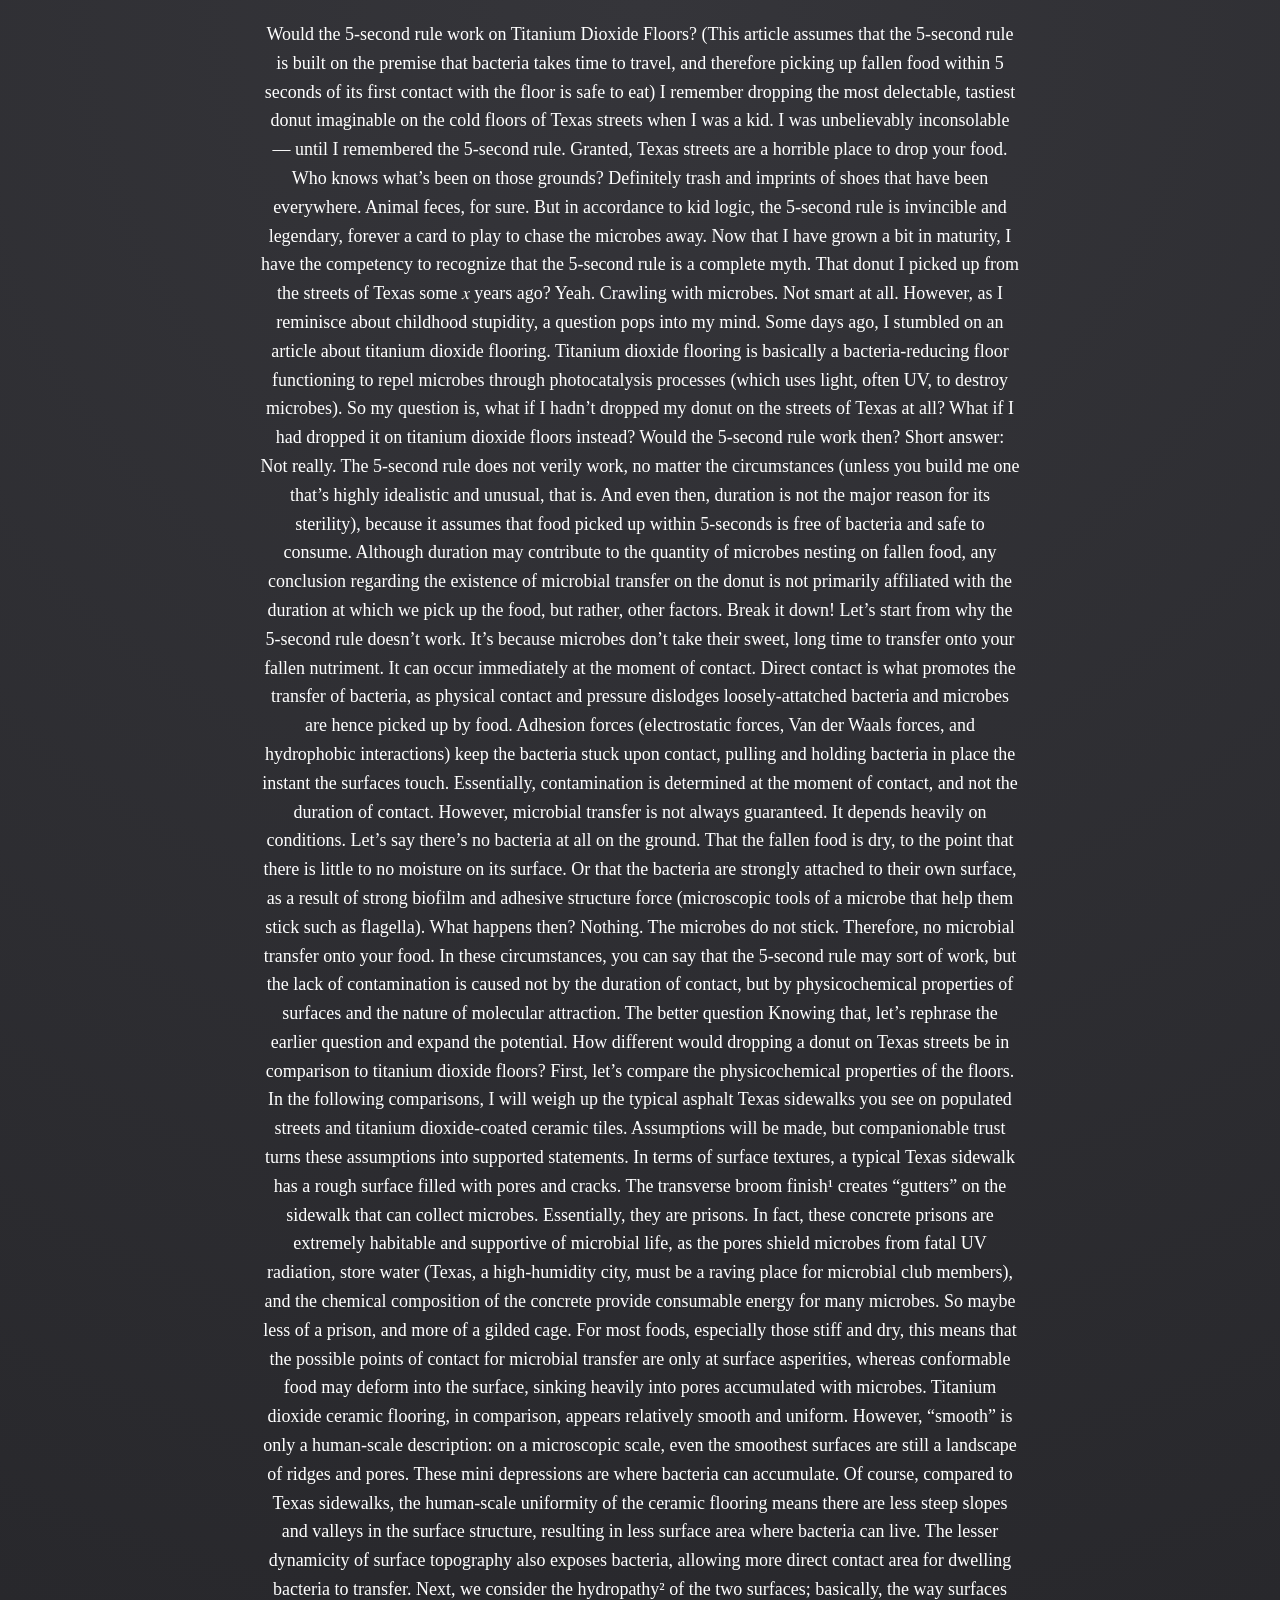
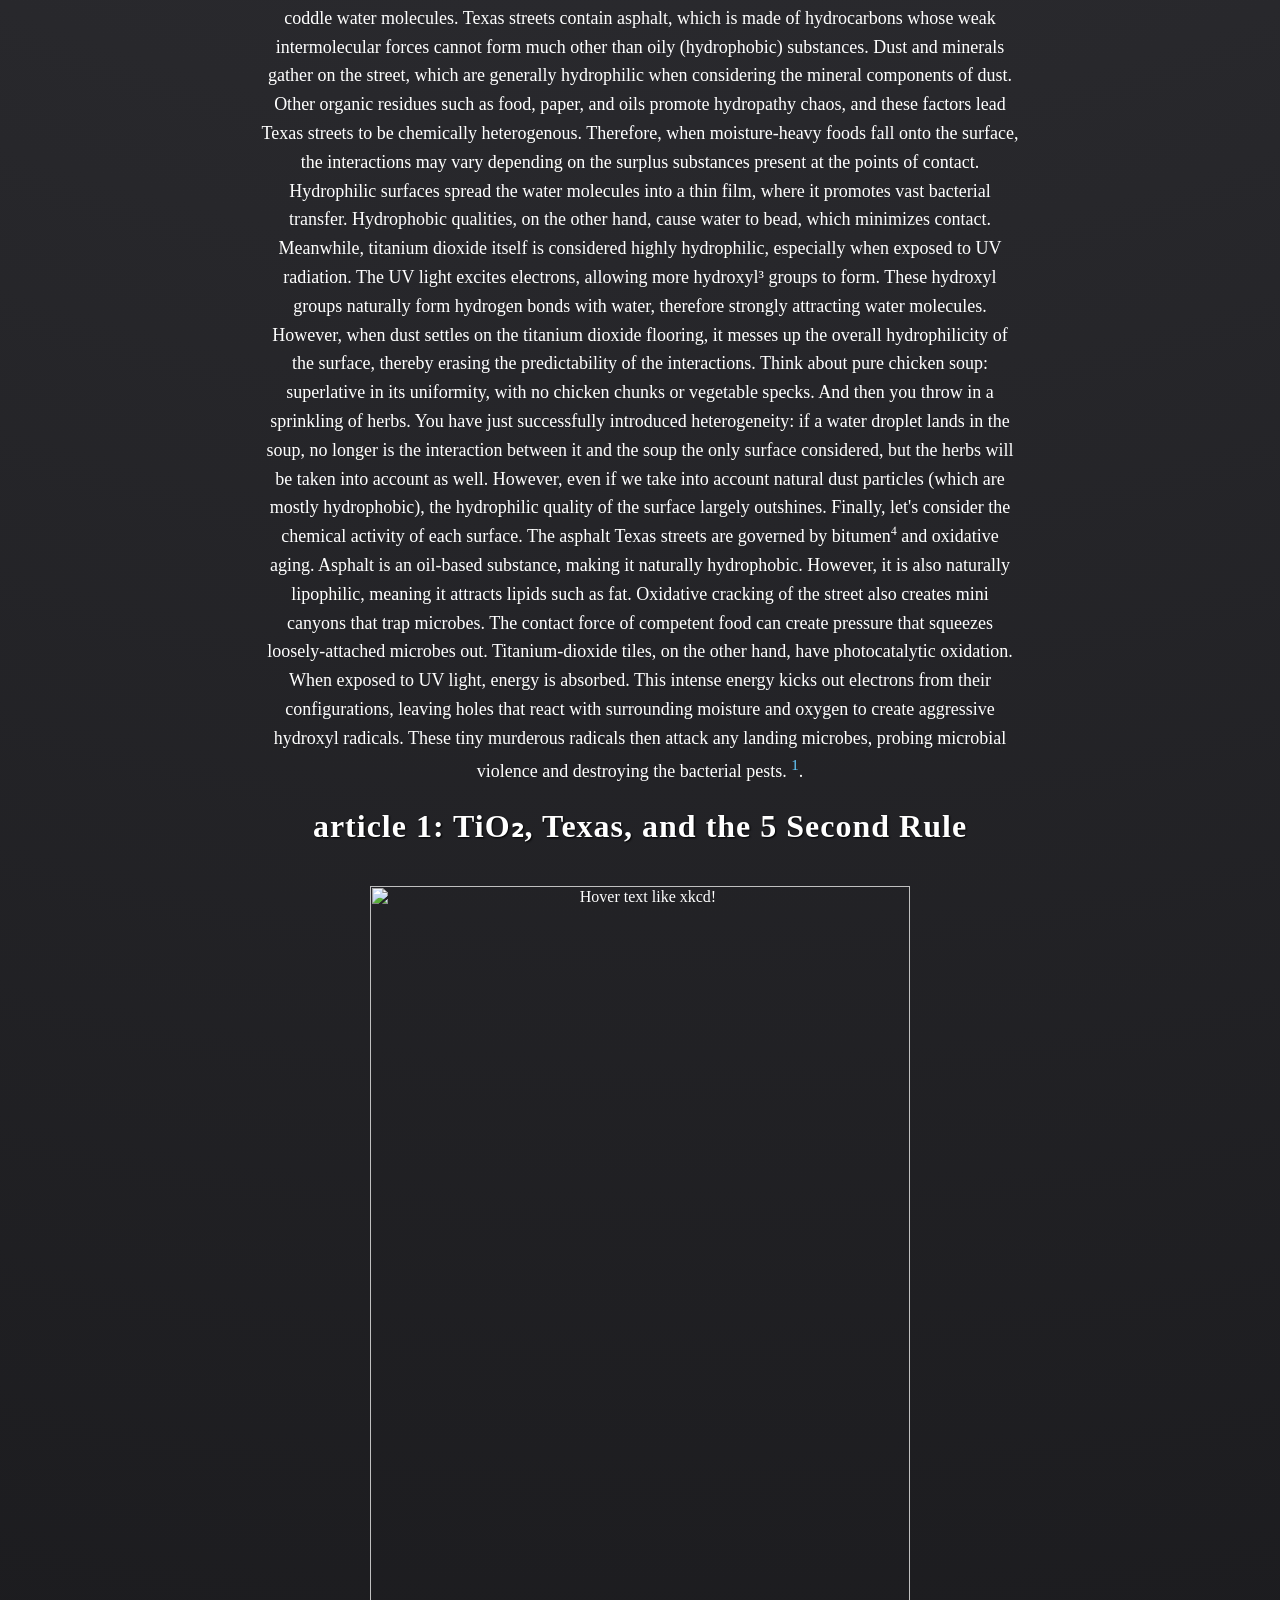
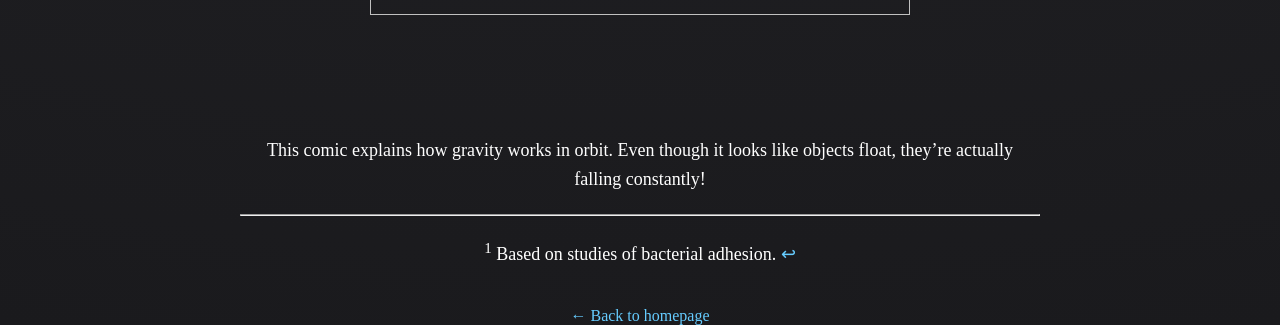
==== article1.html @ 5fc14f2c "Create article1.html article 1: adding text + test" ====
<div id="top"></div>
<p>
  Would the 5-second rule work on Titanium Dioxide Floors?
(This article assumes that the 5-second rule is built on the premise that bacteria takes time to travel, and therefore picking up fallen food within 5 seconds of its first contact with the floor is safe to eat)
I remember dropping the most delectable, tastiest donut imaginable on the cold floors of Texas streets when I was a kid. I was unbelievably inconsolable — until I remembered the 5-second rule. 
Granted, Texas streets are a horrible place to drop your food. Who knows what’s been on those grounds? Definitely trash and imprints of shoes that have been everywhere. Animal feces, for sure. But in accordance to kid logic, the 5-second rule is invincible and legendary, forever a card to play to chase the microbes away. 
Now that I have grown a bit in maturity, I have the competency to recognize that the 5-second rule is a complete myth. That donut I picked up from the streets of Texas some 𝑥 years ago? Yeah. Crawling with microbes. Not smart at all.
However, as I reminisce about childhood stupidity, a question pops into my mind. Some days ago, I stumbled on an article about titanium dioxide flooring. Titanium dioxide flooring is basically a bacteria-reducing floor functioning to repel microbes through photocatalysis processes (which uses light, often UV, to destroy microbes). So my question is, what if I hadn’t dropped my donut on the streets of Texas at all? What if I had dropped it on titanium dioxide floors instead? Would the 5-second rule work then?
Short  answer:
Not really. The 5-second rule does not verily work, no matter the circumstances (unless you build me one that’s highly idealistic and unusual, that is. And even then, duration is not the major reason for its sterility), because it assumes that food picked up within 5-seconds is free of bacteria and safe to consume. Although duration may contribute to the quantity of microbes nesting on fallen food, any conclusion regarding the existence of microbial transfer on the donut is not primarily affiliated with the duration at which we pick up the food, but rather, other factors.
Break it down!
Let’s start from why the 5-second rule doesn’t work. It’s because microbes don’t take their sweet, long time to transfer onto your fallen nutriment. It can occur immediately at the moment of contact. Direct contact is what promotes the transfer of bacteria, as physical contact and pressure dislodges loosely-attatched bacteria and microbes are hence picked up by food. Adhesion forces (electrostatic forces, Van der Waals forces, and hydrophobic interactions) keep the bacteria stuck upon contact, pulling and holding bacteria in place the instant the surfaces touch. Essentially, contamination is determined at the moment of contact, and not the duration of contact. 
However, microbial transfer is not always guaranteed. It depends heavily on conditions. Let’s say there’s no bacteria at all on the ground. That the fallen food is dry, to the point that there is little to no moisture on its surface. Or that the bacteria are strongly attached to their own surface, as a result of strong biofilm and adhesive structure force (microscopic tools of a microbe that help them stick such as flagella). What happens then? 
Nothing. The microbes do not stick. Therefore, no microbial transfer onto your food. In these circumstances, you can say that the 5-second rule may sort of work, but the lack of contamination is caused not by the duration of contact, but by physicochemical properties of surfaces and the nature of molecular attraction.
The better question
Knowing that, let’s rephrase the earlier question and expand the potential. How different would dropping a donut on Texas streets be in comparison to titanium dioxide floors?
First, let’s compare the physicochemical properties of the floors. In the following comparisons, I will weigh up the typical asphalt Texas sidewalks you see on populated streets and titanium dioxide-coated ceramic tiles. Assumptions will be made, but companionable trust turns these assumptions into supported statements. 
In terms of surface textures, a typical Texas sidewalk has a rough surface filled with pores and cracks. The transverse broom finish¹ creates “gutters” on the sidewalk that can collect microbes. Essentially, they are prisons. In fact, these concrete prisons are extremely habitable and supportive of microbial life, as the pores shield microbes from fatal UV radiation, store water (Texas, a high-humidity city, must be a raving place for microbial club members), and the chemical composition of the concrete provide consumable energy for many microbes. So maybe less of a prison, and more of a gilded cage. For most foods, especially those stiff and dry, this means that the possible points of contact for microbial transfer are only at surface asperities, whereas conformable food may deform into the surface, sinking heavily into pores accumulated with microbes. 
Titanium dioxide ceramic flooring, in comparison, appears relatively smooth and uniform. However, “smooth” is only a human-scale description: on a microscopic scale, even the smoothest surfaces are still a landscape of ridges and pores. These mini depressions are where bacteria can accumulate. Of course, compared to Texas sidewalks, the human-scale uniformity of the ceramic flooring means there are less steep slopes and valleys in the surface structure, resulting in less surface area where bacteria can live. The lesser dynamicity of surface topography also exposes bacteria, allowing more direct contact area for dwelling bacteria to transfer. 
Next, we consider the hydropathy² of the two surfaces; basically, the way surfaces coddle water molecules. Texas streets contain asphalt, which is made of hydrocarbons whose weak intermolecular forces cannot form much other than oily (hydrophobic) substances. Dust and minerals gather on the street, which are generally hydrophilic when considering the mineral components of dust. Other organic residues such as food, paper, and oils promote hydropathy chaos, and these factors lead Texas streets to be chemically heterogenous. Therefore, when moisture-heavy foods fall onto the surface, the interactions may vary depending on the surplus substances present at the points of contact. Hydrophilic surfaces spread the water molecules into a thin film, where it promotes vast bacterial transfer. Hydrophobic qualities, on the other hand, cause water to bead, which minimizes contact.
Meanwhile, titanium dioxide itself is considered highly hydrophilic, especially when exposed to UV radiation. The UV light excites electrons, allowing more hydroxyl³ groups to form. These hydroxyl groups naturally form hydrogen bonds with water, therefore strongly attracting water molecules. However, when dust settles on the titanium dioxide flooring, it messes up the overall hydrophilicity of the surface, thereby erasing the predictability of the interactions. Think about pure chicken soup: superlative in its uniformity, with no chicken chunks or vegetable specks. And then you throw in a sprinkling of herbs. You have just successfully introduced heterogeneity: if a water droplet lands in the soup, no longer is the interaction between it and the soup the only surface considered, but the herbs will be taken into account as well. However, even if we take into account natural dust particles (which are mostly hydrophobic), the hydrophilic quality of the surface largely outshines.
Finally, let's consider the chemical activity of each surface. The asphalt Texas streets are governed by bitumen⁴ and oxidative aging. Asphalt is an oil-based substance, making it naturally hydrophobic. However, it is also naturally lipophilic, meaning it attracts lipids such as fat. Oxidative cracking of the street also creates mini canyons that trap microbes. The contact force of competent food can create pressure that squeezes loosely-attached microbes out. 
Titanium-dioxide tiles, on the other hand, have photocatalytic oxidation. When exposed to UV light, energy is absorbed. This intense energy kicks out electrons from their configurations, leaving holes that react with surrounding moisture and oxygen to create aggressive hydroxyl radicals. These tiny murderous radicals then attack any landing microbes, probing microbial violence and destroying the bacterial pests. 
  <a href="#footnote1"><sup>1</sup></a>.
</p>


<!DOCTYPE html>
<html>
<head>
  <title>TiO₂, Texas, and the 5 Second Rule</title>
  <link rel="stylesheet" href="style.css">
</head>
<body>
  <h1>article 1: TiO₂, Texas, and the 5 Second Rule</h1>
  <img src="images/comic1.png" title="Hover text like xkcd!">
  <p>This comic explains how gravity works in orbit. Even though it looks like objects float, they’re actually falling constantly!</p>
<hr>

<!--footnote sect-->
<section id="footnotes">
  <p id="footnote1">
    <sup>1</sup> Based on studies of bacterial adhesion.
    <a href="#top">↩</a>
  </p>
</section>
  <br>
  <a href="index.html">← Back to homepage</a>
</body>
</html>
---- style.css ----
/* ===== BODY ===== */
body {
  background-color: rgb(53, 53, 58);
  color: white;
  text-align: center;
  font-family: "Adorn Serif", normal;
  max-width: 800px;
  margin: auto;
}

body {
  background: radial-gradient(circle at top, #35353a 0%, #1a1a1d 100%);
} 

/* headings ===== */
h1 {
  letter-spacing: 1px;
  text-shadow: 1px 1px 2px black;
}

h1 span {
  background: rgb(120,50,60);
  padding: 5px 15px;
  border-radius: 12px;
  position: relative;
  animation: glow 2s infinite alternate;
}


/* animation effs */
@keyframes glow {
  from { box-shadow: 0 0 5px #ff88aa; }
  to { box-shadow: 0 0 20px #ff88aa; }
}


/* text */
p {
  line-height: 1.6;
  margin: 20px ;
  font-size: 18px;
}


/* links */
a {
  color: #66ccff;
  font-family: "Calibri", normal;
  text-decoration: none;
  transition: color 0.3s ease, transform 0.2s ease;
}

a:hover {
  text-decoration: underline;
  color: #99ddff;
  transform: scale(1.05);
}


/* imgs */
img {
  max-width: 600px;
  width: 90%;
  margin: 20px 0;
}


/* grid */

.grid-container {
  display: grid;
  grid-template-columns: repeat(auto-fit, minmax(200px, 1fr));
  gap: 20px;
  margin: 0px 0 30px 0;
}


/* boxes */

.box {
  background: rgb(83, 40, 51);
  padding: 15px;
  border-radius: 12px;
  text-align: center;
  box-shadow: 0 4px 10px rgba(0,0,0,0.3);
  transition: transform 0.3s ease;
}

.box:hover {
  transform: translateY(-5px) scale(1.05);
  background: rgb(150,60,70);
}


/* nav */
nav a {
  margin: 0 10px;
  color: #66ccff;
  text-decoration: none;
  transition: 0.2s;
}

nav a:hover { 
  color: #99ddff; 
}


/* foot */
footer {
  margin-top: 70px;
  padding: 20px;
  font-size: 14px;
  color: #aaa;
  text-align: center;
}


/* question input top form */
.question-container {
  margin: 30px auto;
  text-align: center;
  max-width: 400px;
}

#questionInput {
  width: 70%;
  padding: 10px;
  border-radius: 8px;
  border: 1px solid #ccc;
  font-size: 16px;
}

#submitQuestion {
  padding: 10px 20px;
  margin-left: 5px;
  border-radius: 8px;
  border: none;
  background: rgb(150, 60, 70);
  color: white;
  cursor: pointer;
  transition: transform 0.2s, background 0.2s;
}

#submitQuestion:hover {
  transform: translateY(-5px) scale(1.05);
  background: rgb(180, 80, 90);
}


/* q&a sect */
#qa-section {
  margin: 40px auto;
  max-width: 600px;
  text-align: left;
  background: rgba(255,255,255,0.05);
  padding: 20px;
  border-radius: 12px;
}

#qa-section h2 {
  text-align: center;
  margin-bottom: 20px;
}

.question-form input {
  width: 70%;
  padding: 8px;
  border-radius: 8px;
  border: 1px solid #ccc;
}

.question-form button {
  padding: 8px 16px;
  border-radius: 8px;
  border: none;
  background: rgb(150,60,70);
  color: white;
  cursor: pointer;
  margin-left: 5px;
}

.question-item {
  margin-top: 20px;
  padding: 10px;
  border-radius: 10px;
  background: rgba(255,255,255,0.1);
}

.question-item p {
  margin: 0;
  font-weight: bold;
}

.answer-input {
  width: 100%;
  margin-top: 5px;
  padding: 5px;
  border-radius: 6px;
  border: 1px solid #ccc;
}

/* mod panel text color */
#moderatorPanel {
  color: black;     
  background-color: #f9f9f9; 
  padding: 10px;
  border-radius: 8px;
}

/* question items */
#moderatorPanel .question-item {
  color: black;        
  background-color: #fff; 
  border: 1px solid #ccc;
  padding: 8px;
  margin-bottom: 6px;
  border-radius: 6px;
}

/* style for visible questions */
#questionsList .question-item {
  color: black;               
  background-color: #f0f0f0;  
  padding: 8px 12px;
  margin-bottom: 8px;
  border-radius: 6px;
  border: 1px solid #ccc;
  font-family: sans-serif;
}

/* scrolling gimmick */
html {
  scroll-behavior: smooth;
}
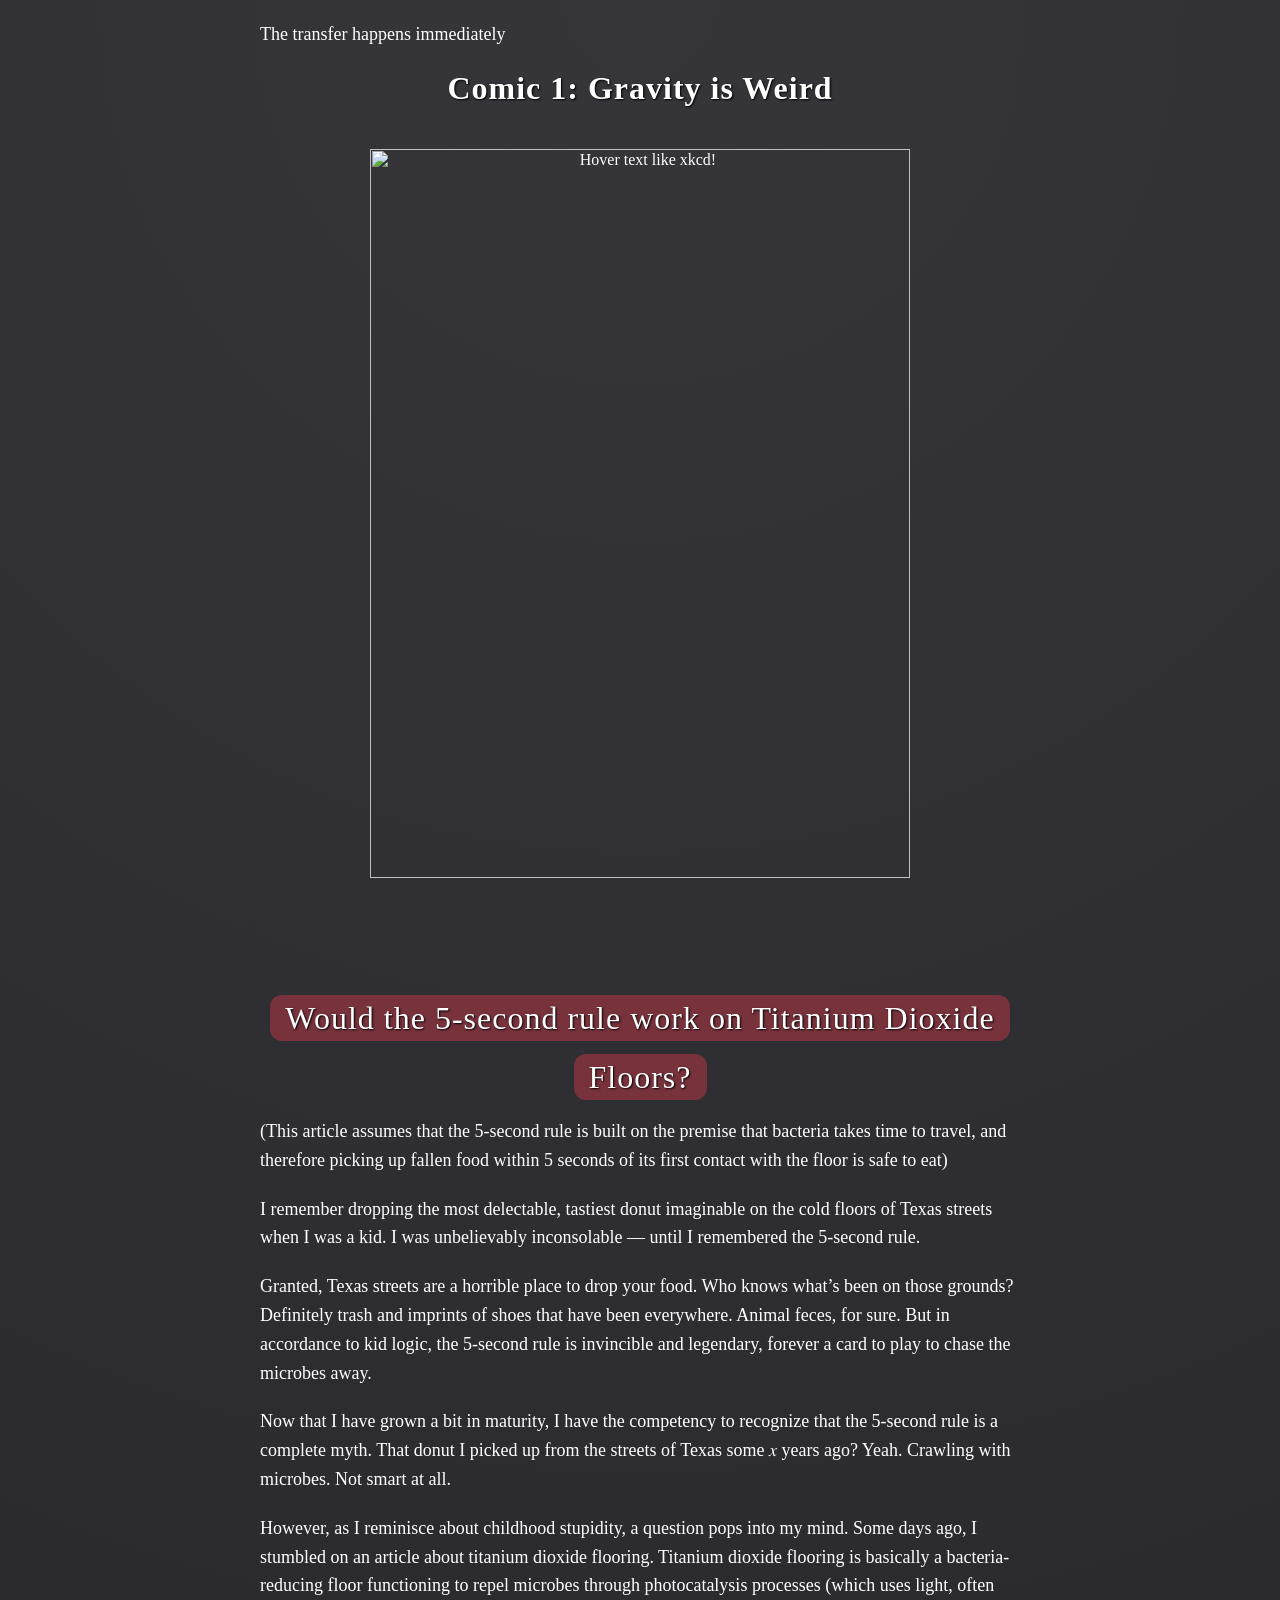
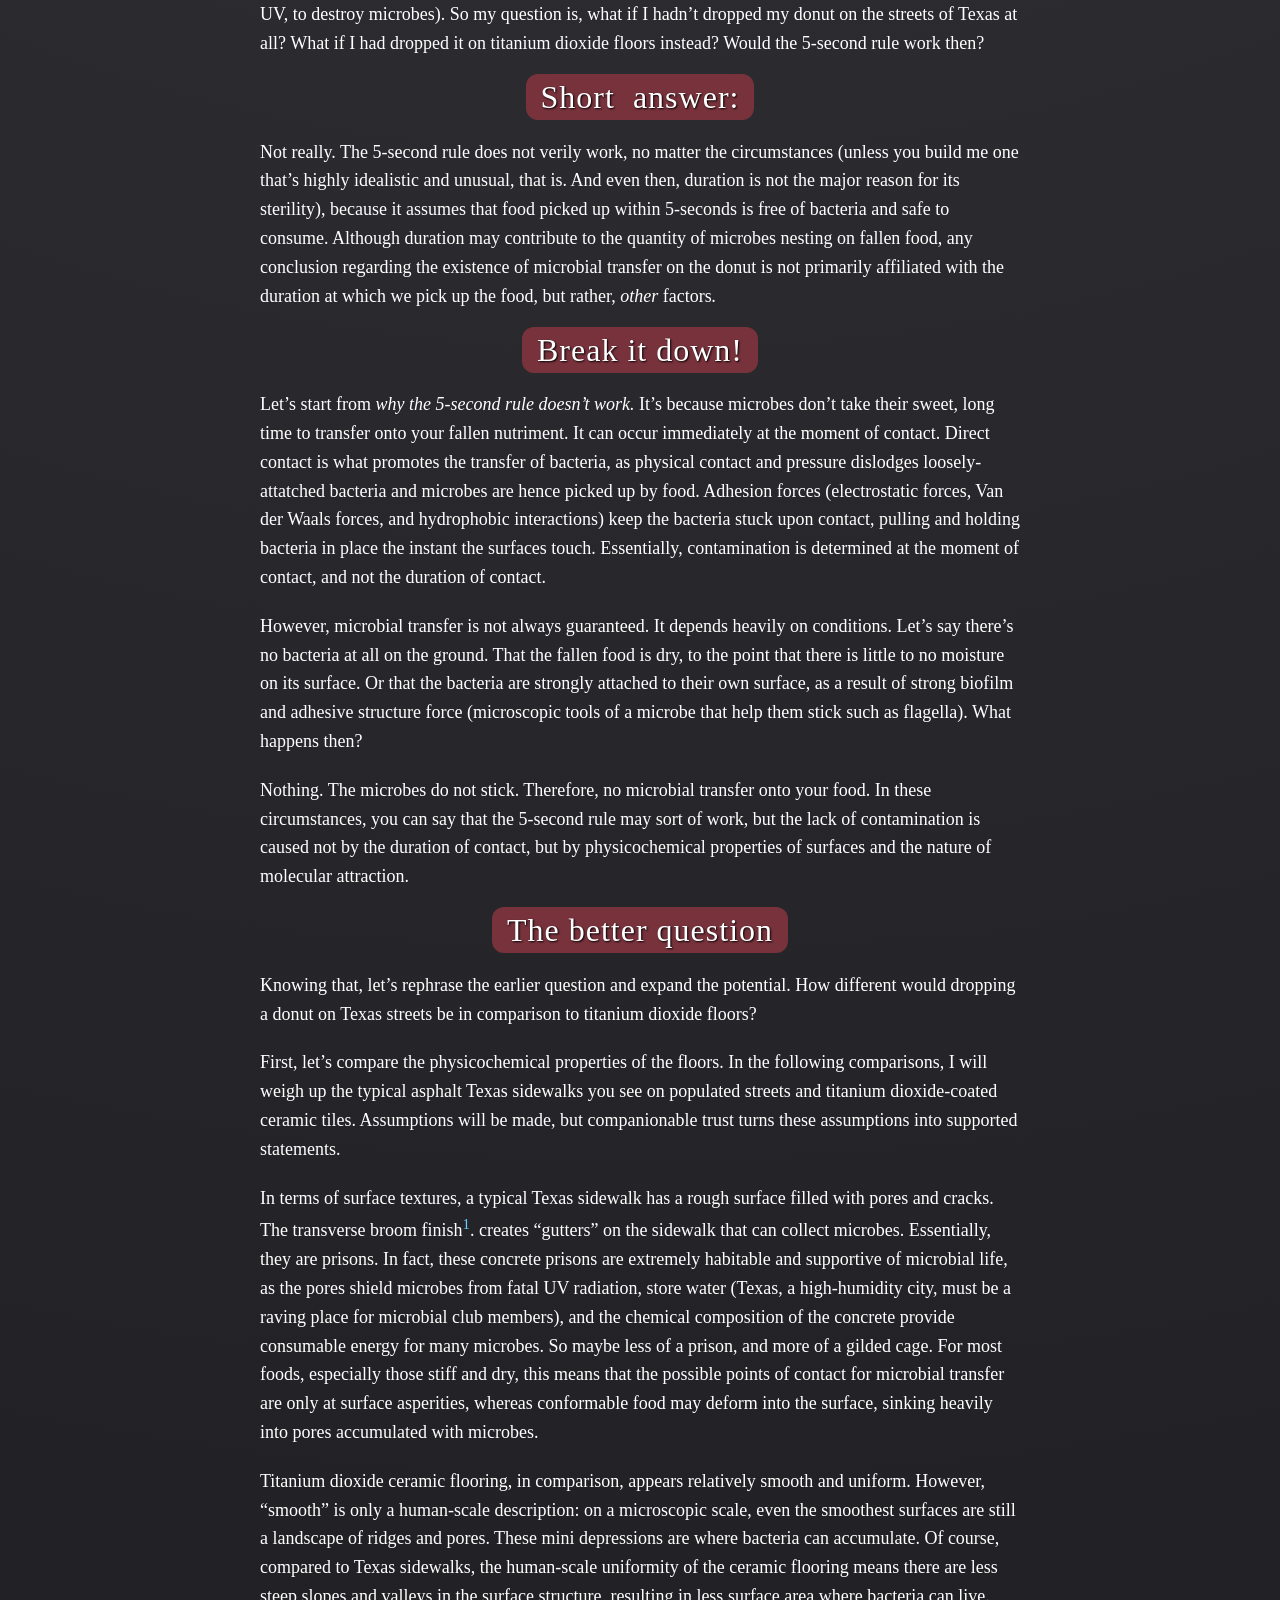
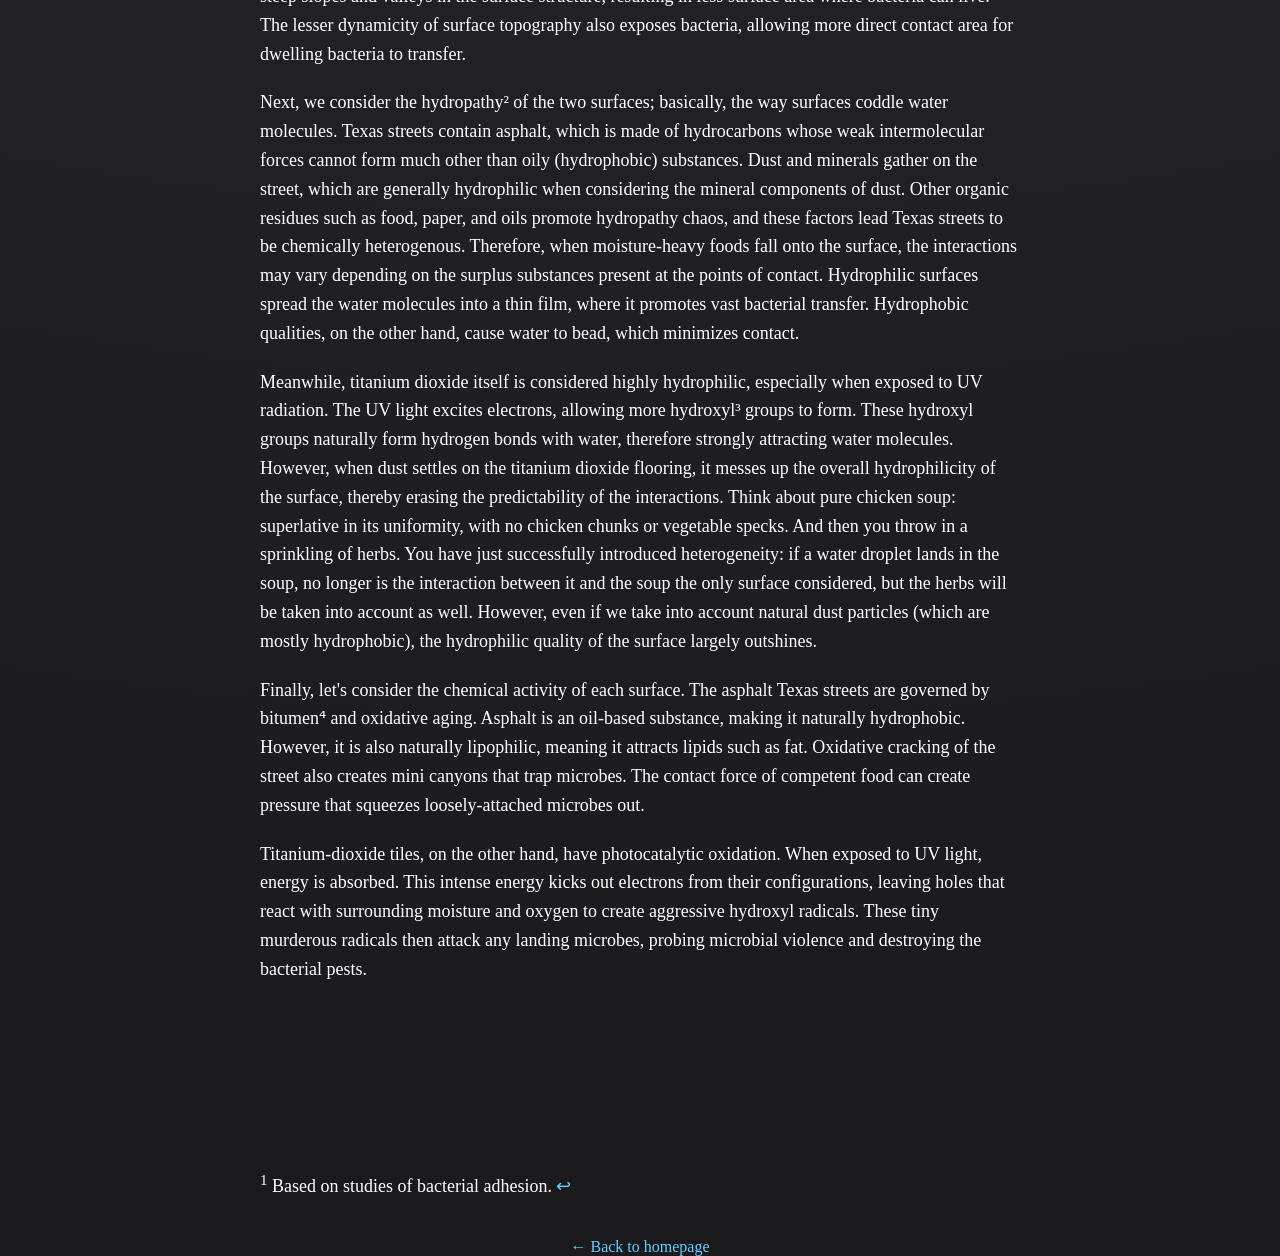
==== commit f31e9715: "Update article1.html better formatting woohoo" ====
--- a/article1.html
+++ b/article1.html
@@ -1,41 +1,45 @@
+
 <div id="top"></div>
+
 <p>
-  Would the 5-second rule work on Titanium Dioxide Floors?
-(This article assumes that the 5-second rule is built on the premise that bacteria takes time to travel, and therefore picking up fallen food within 5 seconds of its first contact with the floor is safe to eat)
-I remember dropping the most delectable, tastiest donut imaginable on the cold floors of Texas streets when I was a kid. I was unbelievably inconsolable — until I remembered the 5-second rule. 
-Granted, Texas streets are a horrible place to drop your food. Who knows what’s been on those grounds? Definitely trash and imprints of shoes that have been everywhere. Animal feces, for sure. But in accordance to kid logic, the 5-second rule is invincible and legendary, forever a card to play to chase the microbes away. 
-Now that I have grown a bit in maturity, I have the competency to recognize that the 5-second rule is a complete myth. That donut I picked up from the streets of Texas some 𝑥 years ago? Yeah. Crawling with microbes. Not smart at all.
-However, as I reminisce about childhood stupidity, a question pops into my mind. Some days ago, I stumbled on an article about titanium dioxide flooring. Titanium dioxide flooring is basically a bacteria-reducing floor functioning to repel microbes through photocatalysis processes (which uses light, often UV, to destroy microbes). So my question is, what if I hadn’t dropped my donut on the streets of Texas at all? What if I had dropped it on titanium dioxide floors instead? Would the 5-second rule work then?
-Short  answer:
-Not really. The 5-second rule does not verily work, no matter the circumstances (unless you build me one that’s highly idealistic and unusual, that is. And even then, duration is not the major reason for its sterility), because it assumes that food picked up within 5-seconds is free of bacteria and safe to consume. Although duration may contribute to the quantity of microbes nesting on fallen food, any conclusion regarding the existence of microbial transfer on the donut is not primarily affiliated with the duration at which we pick up the food, but rather, other factors.
-Break it down!
-Let’s start from why the 5-second rule doesn’t work. It’s because microbes don’t take their sweet, long time to transfer onto your fallen nutriment. It can occur immediately at the moment of contact. Direct contact is what promotes the transfer of bacteria, as physical contact and pressure dislodges loosely-attatched bacteria and microbes are hence picked up by food. Adhesion forces (electrostatic forces, Van der Waals forces, and hydrophobic interactions) keep the bacteria stuck upon contact, pulling and holding bacteria in place the instant the surfaces touch. Essentially, contamination is determined at the moment of contact, and not the duration of contact. 
-However, microbial transfer is not always guaranteed. It depends heavily on conditions. Let’s say there’s no bacteria at all on the ground. That the fallen food is dry, to the point that there is little to no moisture on its surface. Or that the bacteria are strongly attached to their own surface, as a result of strong biofilm and adhesive structure force (microscopic tools of a microbe that help them stick such as flagella). What happens then? 
-Nothing. The microbes do not stick. Therefore, no microbial transfer onto your food. In these circumstances, you can say that the 5-second rule may sort of work, but the lack of contamination is caused not by the duration of contact, but by physicochemical properties of surfaces and the nature of molecular attraction.
-The better question
-Knowing that, let’s rephrase the earlier question and expand the potential. How different would dropping a donut on Texas streets be in comparison to titanium dioxide floors?
-First, let’s compare the physicochemical properties of the floors. In the following comparisons, I will weigh up the typical asphalt Texas sidewalks you see on populated streets and titanium dioxide-coated ceramic tiles. Assumptions will be made, but companionable trust turns these assumptions into supported statements. 
-In terms of surface textures, a typical Texas sidewalk has a rough surface filled with pores and cracks. The transverse broom finish¹ creates “gutters” on the sidewalk that can collect microbes. Essentially, they are prisons. In fact, these concrete prisons are extremely habitable and supportive of microbial life, as the pores shield microbes from fatal UV radiation, store water (Texas, a high-humidity city, must be a raving place for microbial club members), and the chemical composition of the concrete provide consumable energy for many microbes. So maybe less of a prison, and more of a gilded cage. For most foods, especially those stiff and dry, this means that the possible points of contact for microbial transfer are only at surface asperities, whereas conformable food may deform into the surface, sinking heavily into pores accumulated with microbes. 
-Titanium dioxide ceramic flooring, in comparison, appears relatively smooth and uniform. However, “smooth” is only a human-scale description: on a microscopic scale, even the smoothest surfaces are still a landscape of ridges and pores. These mini depressions are where bacteria can accumulate. Of course, compared to Texas sidewalks, the human-scale uniformity of the ceramic flooring means there are less steep slopes and valleys in the surface structure, resulting in less surface area where bacteria can live. The lesser dynamicity of surface topography also exposes bacteria, allowing more direct contact area for dwelling bacteria to transfer. 
-Next, we consider the hydropathy² of the two surfaces; basically, the way surfaces coddle water molecules. Texas streets contain asphalt, which is made of hydrocarbons whose weak intermolecular forces cannot form much other than oily (hydrophobic) substances. Dust and minerals gather on the street, which are generally hydrophilic when considering the mineral components of dust. Other organic residues such as food, paper, and oils promote hydropathy chaos, and these factors lead Texas streets to be chemically heterogenous. Therefore, when moisture-heavy foods fall onto the surface, the interactions may vary depending on the surplus substances present at the points of contact. Hydrophilic surfaces spread the water molecules into a thin film, where it promotes vast bacterial transfer. Hydrophobic qualities, on the other hand, cause water to bead, which minimizes contact.
-Meanwhile, titanium dioxide itself is considered highly hydrophilic, especially when exposed to UV radiation. The UV light excites electrons, allowing more hydroxyl³ groups to form. These hydroxyl groups naturally form hydrogen bonds with water, therefore strongly attracting water molecules. However, when dust settles on the titanium dioxide flooring, it messes up the overall hydrophilicity of the surface, thereby erasing the predictability of the interactions. Think about pure chicken soup: superlative in its uniformity, with no chicken chunks or vegetable specks. And then you throw in a sprinkling of herbs. You have just successfully introduced heterogeneity: if a water droplet lands in the soup, no longer is the interaction between it and the soup the only surface considered, but the herbs will be taken into account as well. However, even if we take into account natural dust particles (which are mostly hydrophobic), the hydrophilic quality of the surface largely outshines.
-Finally, let's consider the chemical activity of each surface. The asphalt Texas streets are governed by bitumen⁴ and oxidative aging. Asphalt is an oil-based substance, making it naturally hydrophobic. However, it is also naturally lipophilic, meaning it attracts lipids such as fat. Oxidative cracking of the street also creates mini canyons that trap microbes. The contact force of competent food can create pressure that squeezes loosely-attached microbes out. 
-Titanium-dioxide tiles, on the other hand, have photocatalytic oxidation. When exposed to UV light, energy is absorbed. This intense energy kicks out electrons from their configurations, leaving holes that react with surrounding moisture and oxygen to create aggressive hydroxyl radicals. These tiny murderous radicals then attack any landing microbes, probing microbial violence and destroying the bacterial pests. 
-  <a href="#footnote1"><sup>1</sup></a>.
+  The transfer happens immediately
+  
 </p>
-
 
 <!DOCTYPE html>
 <html>
 <head>
-  <title>TiO₂, Texas, and the 5 Second Rule</title>
+  <title>Comic 1: Gravity is Weird</title>
   <link rel="stylesheet" href="style.css">
 </head>
 <body>
-  <h1>article 1: TiO₂, Texas, and the 5 Second Rule</h1>
+  <h1>Comic 1: Gravity is Weird</h1>
   <img src="images/comic1.png" title="Hover text like xkcd!">
-  <p>This comic explains how gravity works in orbit. Even though it looks like objects float, they’re actually falling constantly!</p>
-<hr>
+  <p><h1><span style="font-weight: 400;">Would the 5-second rule work on Titanium Dioxide</span></h1>
+    <h1><span style="font-weight: 400;">Floors?</span></h1>
+
+<p><span style="font-weight: 400;">(This article assumes that the 5-second rule is built on the premise that bacteria takes time to travel, and therefore picking up fallen food within 5 seconds of its first contact with the floor is safe to eat)</span></p>
+<p><span style="font-weight: 400;">I remember dropping the most delectable, tastiest donut imaginable on the cold floors of Texas streets when I was a kid. I was unbelievably inconsolable &mdash; until I remembered the 5-second rule.&nbsp;</span></p>
+<p><span style="font-weight: 400;">Granted, Texas streets are a horrible place to drop your food. Who knows what&rsquo;s been on those grounds? Definitely trash and imprints of shoes that have been everywhere. Animal feces, for sure. But in accordance to kid logic, the 5-second rule is invincible and legendary, forever a card to play to chase the microbes away.&nbsp;</span></p>
+<p><span style="font-weight: 400;">Now that I have grown a bit in maturity, I have the competency to recognize that the 5-second rule is a complete myth. That donut I picked up from the streets of Texas some 𝑥 years ago? Yeah. Crawling with microbes. Not smart at all.</span></p>
+<p><span style="font-weight: 400;">However, as I reminisce about childhood stupidity, a question pops into my mind. Some days ago, I stumbled on an article about titanium dioxide flooring. Titanium dioxide flooring is basically a bacteria-reducing floor functioning to repel microbes through photocatalysis processes (which uses light, often UV, to destroy microbes). So my question is, what if I hadn&rsquo;t dropped my donut on the streets of Texas at all? What if I had dropped it on titanium dioxide floors instead? Would the 5-second rule work then?</span></p>
+<h1><span style="font-weight: 400;">Short&nbsp; answer:</span></h1>
+
+<p><span style="font-weight: 400;">Not really. The 5-second rule does not verily work, no matter the circumstances (unless you build me one that&rsquo;s highly idealistic and unusual, that is. And even then, duration is not the major reason for its sterility), because it assumes that food picked up within 5-seconds is free of bacteria and safe to consume. Although duration may contribute to the quantity of microbes nesting on fallen food, any conclusion regarding the existence of microbial transfer on the donut is not primarily affiliated with the duration at which we pick up the food, but rather, </span><em><span style="font-weight: 400;">other</span></em><span style="font-weight: 400;"> factors</span><em><span style="font-weight: 400;">.</span></em></p>
+<h1><span style="font-weight: 400;">Break it down!</span></h1>
+<p><span style="font-weight: 400;">Let&rsquo;s start from </span><em><span style="font-weight: 400;">why the 5-second rule doesn&rsquo;t work.</span></em><span style="font-weight: 400;"> It&rsquo;s because microbes don&rsquo;t take their sweet, long time to transfer onto your fallen nutriment. It can occur immediately at the moment of contact. Direct contact is what promotes the transfer of bacteria, as physical contact and pressure dislodges loosely-attatched bacteria and microbes are hence picked up by food. Adhesion forces (electrostatic forces, Van der Waals forces, and hydrophobic interactions) keep the bacteria stuck upon contact, pulling and holding bacteria in place the instant the surfaces touch. Essentially, contamination is determined at the moment of contact, and not the duration of contact.&nbsp;</span></p>
+<p><span style="font-weight: 400;">However, microbial transfer is not always guaranteed. It depends heavily on conditions. Let&rsquo;s say there&rsquo;s no bacteria at all on the ground. That the fallen food is dry, to the point that there is little to no moisture on its surface. Or that the bacteria are strongly attached to their own surface, as a result of strong biofilm and adhesive structure force (microscopic tools of a microbe that help them stick such as flagella). What happens then?&nbsp;</span></p>
+<p><span style="font-weight: 400;">Nothing. The microbes do not stick. Therefore, no microbial transfer onto your food. In these circumstances, you can say that the 5-second rule may sort of work, but the lack of contamination is caused not by the duration of contact, but by physicochemical properties of surfaces and the nature of molecular attraction.</span></p>
+<h1><span style="font-weight: 400;">The better question</span></h1>
+<p><span style="font-weight: 400;">Knowing that, let&rsquo;s rephrase the earlier question and expand the potential. How different would dropping a donut on Texas streets be in comparison to titanium dioxide floors?</span></p>
+<p><span style="font-weight: 400;">First, let&rsquo;s compare the physicochemical properties of the floors. In the following comparisons, I will weigh up the typical asphalt Texas sidewalks you see on populated streets and titanium dioxide-coated ceramic tiles. Assumptions will be made, but companionable trust turns these assumptions into supported statements.&nbsp;</span></p>
+<p><span style="font-weight: 400;">In terms of surface textures, a typical Texas sidewalk has a rough surface filled with pores and cracks. The transverse broom finish<a href="#footnote1"><sup>1</sup></a>. creates &ldquo;gutters&rdquo; on the sidewalk that can collect microbes. Essentially, they are prisons. In fact, these concrete prisons are extremely habitable and supportive of microbial life, as the pores shield microbes from fatal UV radiation, store water (Texas, a high-humidity city, must be a raving place for microbial club members), and the chemical composition of the concrete provide consumable energy for many microbes. So maybe less of a prison, and more of a gilded cage. For most foods, especially those stiff and dry, this means that the possible points of contact for microbial transfer are only at surface asperities, whereas conformable food may deform into the surface, sinking heavily into pores accumulated with microbes.&nbsp;</span></p>
+<p><span style="font-weight: 400;">Titanium dioxide ceramic flooring, in comparison, appears relatively smooth and uniform. However, &ldquo;smooth&rdquo; is only a human-scale description: on a microscopic scale, even the smoothest surfaces are still a landscape of ridges and pores. These mini depressions are where bacteria can accumulate. Of course, compared to Texas sidewalks, the human-scale uniformity of the ceramic flooring means there are less steep slopes and valleys in the surface structure, resulting in less surface area where bacteria can live. The lesser dynamicity of surface topography also exposes bacteria, allowing more direct contact area for dwelling bacteria to transfer.&nbsp;</span></p>
+<p><span style="font-weight: 400;">Next, we consider the hydropathy&sup2; of the two surfaces; basically, the way surfaces coddle water molecules. Texas streets contain asphalt, which is made of hydrocarbons whose weak intermolecular forces cannot form much other than oily (hydrophobic) substances. Dust and minerals gather on the street, which are generally hydrophilic when considering the mineral components of dust. Other organic residues such as food, paper, and oils promote hydropathy chaos, and these factors lead Texas streets to be chemically heterogenous. Therefore, when moisture-heavy foods fall onto the surface, the interactions may vary depending on the surplus substances present at the points of contact. Hydrophilic surfaces spread the water molecules into a thin film, where it promotes vast bacterial transfer. Hydrophobic qualities, on the other hand, cause water to bead, which minimizes contact.</span></p>
+<p><span style="font-weight: 400;">Meanwhile, titanium dioxide itself is considered highly hydrophilic, especially when exposed to UV radiation. The UV light excites electrons, allowing more hydroxyl&sup3; groups to form. These hydroxyl groups naturally form hydrogen bonds with water, therefore strongly attracting water molecules. However, when dust settles on the titanium dioxide flooring, it messes up the overall hydrophilicity of the surface, thereby erasing the predictability of the interactions. Think about pure chicken soup: superlative in its uniformity, with no chicken chunks or vegetable specks. And then you throw in a sprinkling of herbs. You have just successfully introduced heterogeneity: if a water droplet lands in the soup, no longer is the interaction between it and the soup the only surface considered, but the herbs will be taken into account as well. However, even if we take into account natural dust particles (which are mostly hydrophobic), the hydrophilic quality of the surface largely outshines.</span></p>
+<p><span style="font-weight: 400;">Finally, let's consider the chemical activity of each surface. The asphalt Texas streets are governed by bitumen⁴ and oxidative aging. Asphalt is an oil-based substance, making it naturally hydrophobic. However, it is also naturally lipophilic, meaning it attracts lipids such as fat. Oxidative cracking of the street also creates mini canyons that trap microbes. The contact force of competent food can create pressure that squeezes loosely-attached microbes out.&nbsp;</span></p>
+<p><span style="font-weight: 400;">Titanium-dioxide tiles, on the other hand, have photocatalytic oxidation. When exposed to UV light, energy is absorbed. This intense energy kicks out electrons from their configurations, leaving holes that react with surrounding moisture and oxygen to create aggressive hydroxyl radicals. These tiny murderous radicals then attack any landing microbes, probing microbial violence and destroying the bacterial pests.&nbsp;</span></p>
+<p><br /><br /><br /><br /><br /></p>
 
 <!--footnote sect-->
 <section id="footnotes">
@@ -48,3 +52,8 @@
   <a href="index.html">← Back to homepage</a>
 </body>
 </html>
+
+<style>
+p {
+  text-align: left;
+}
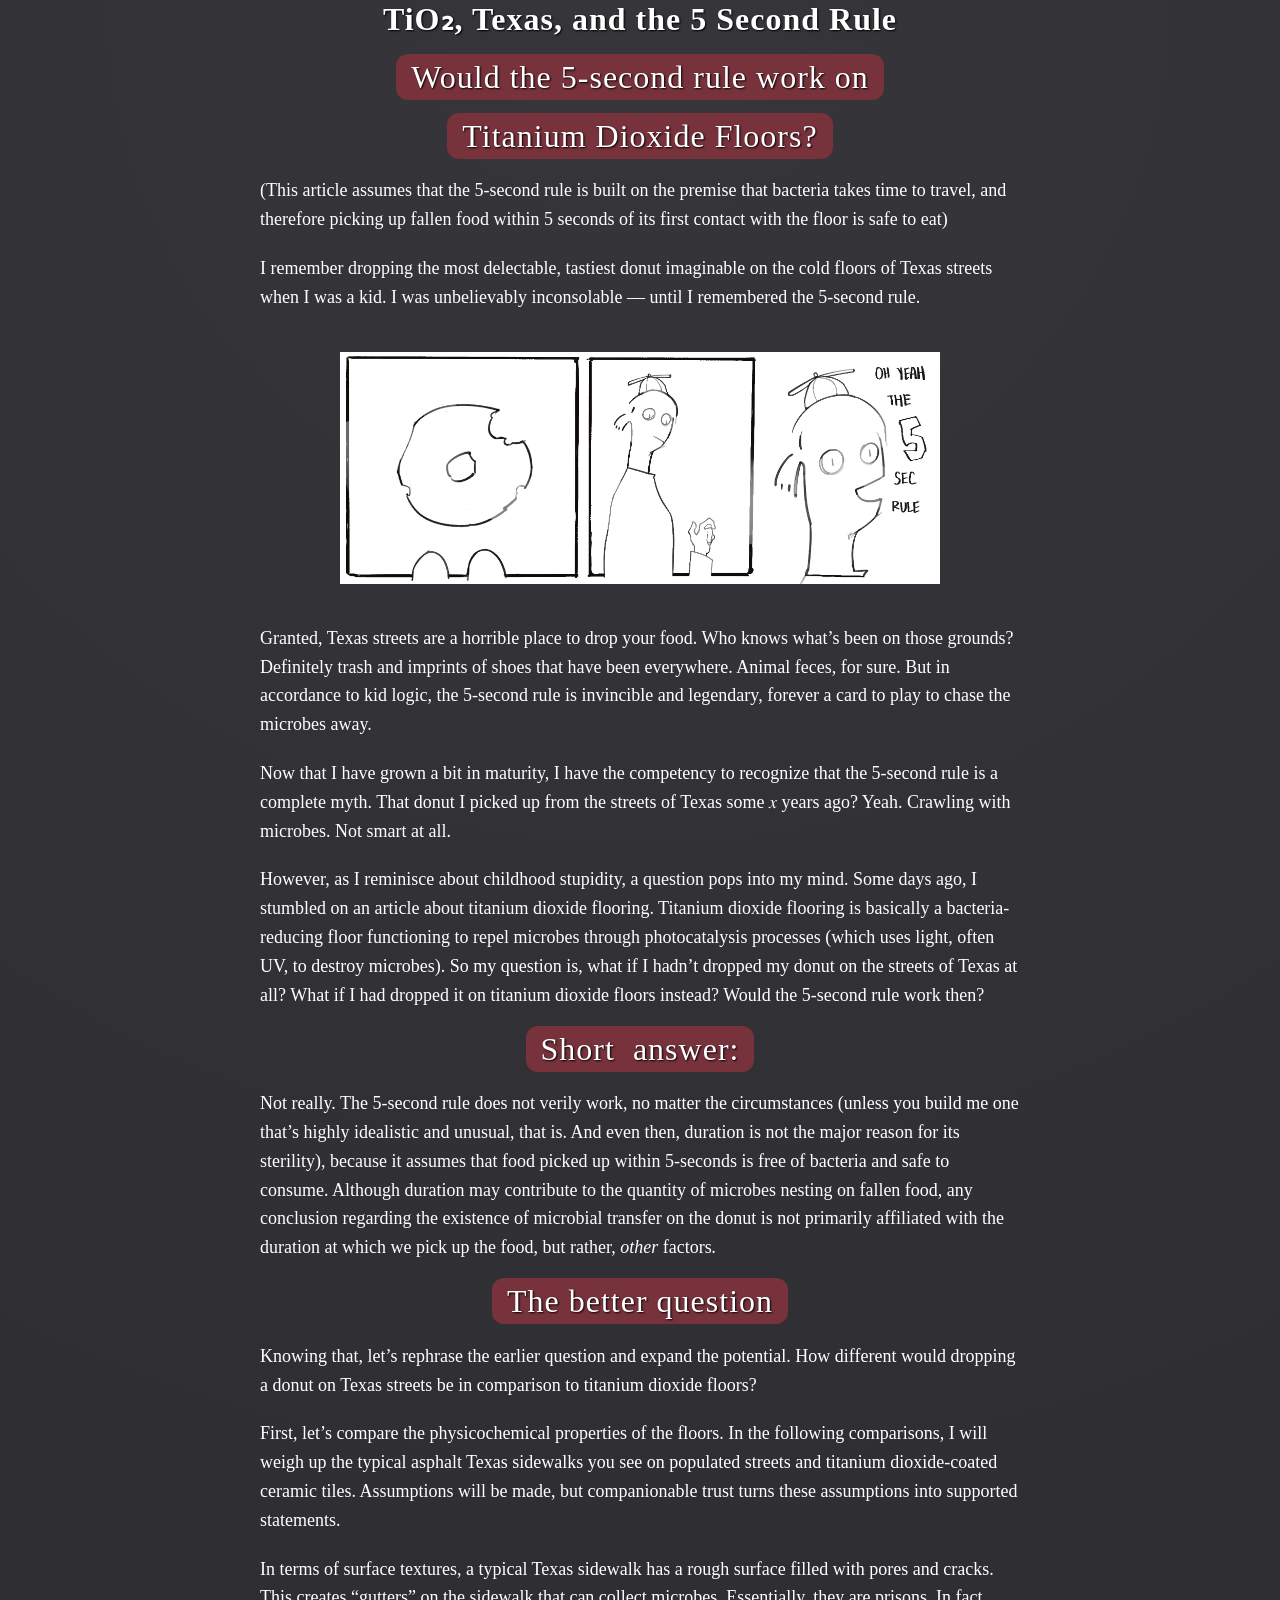
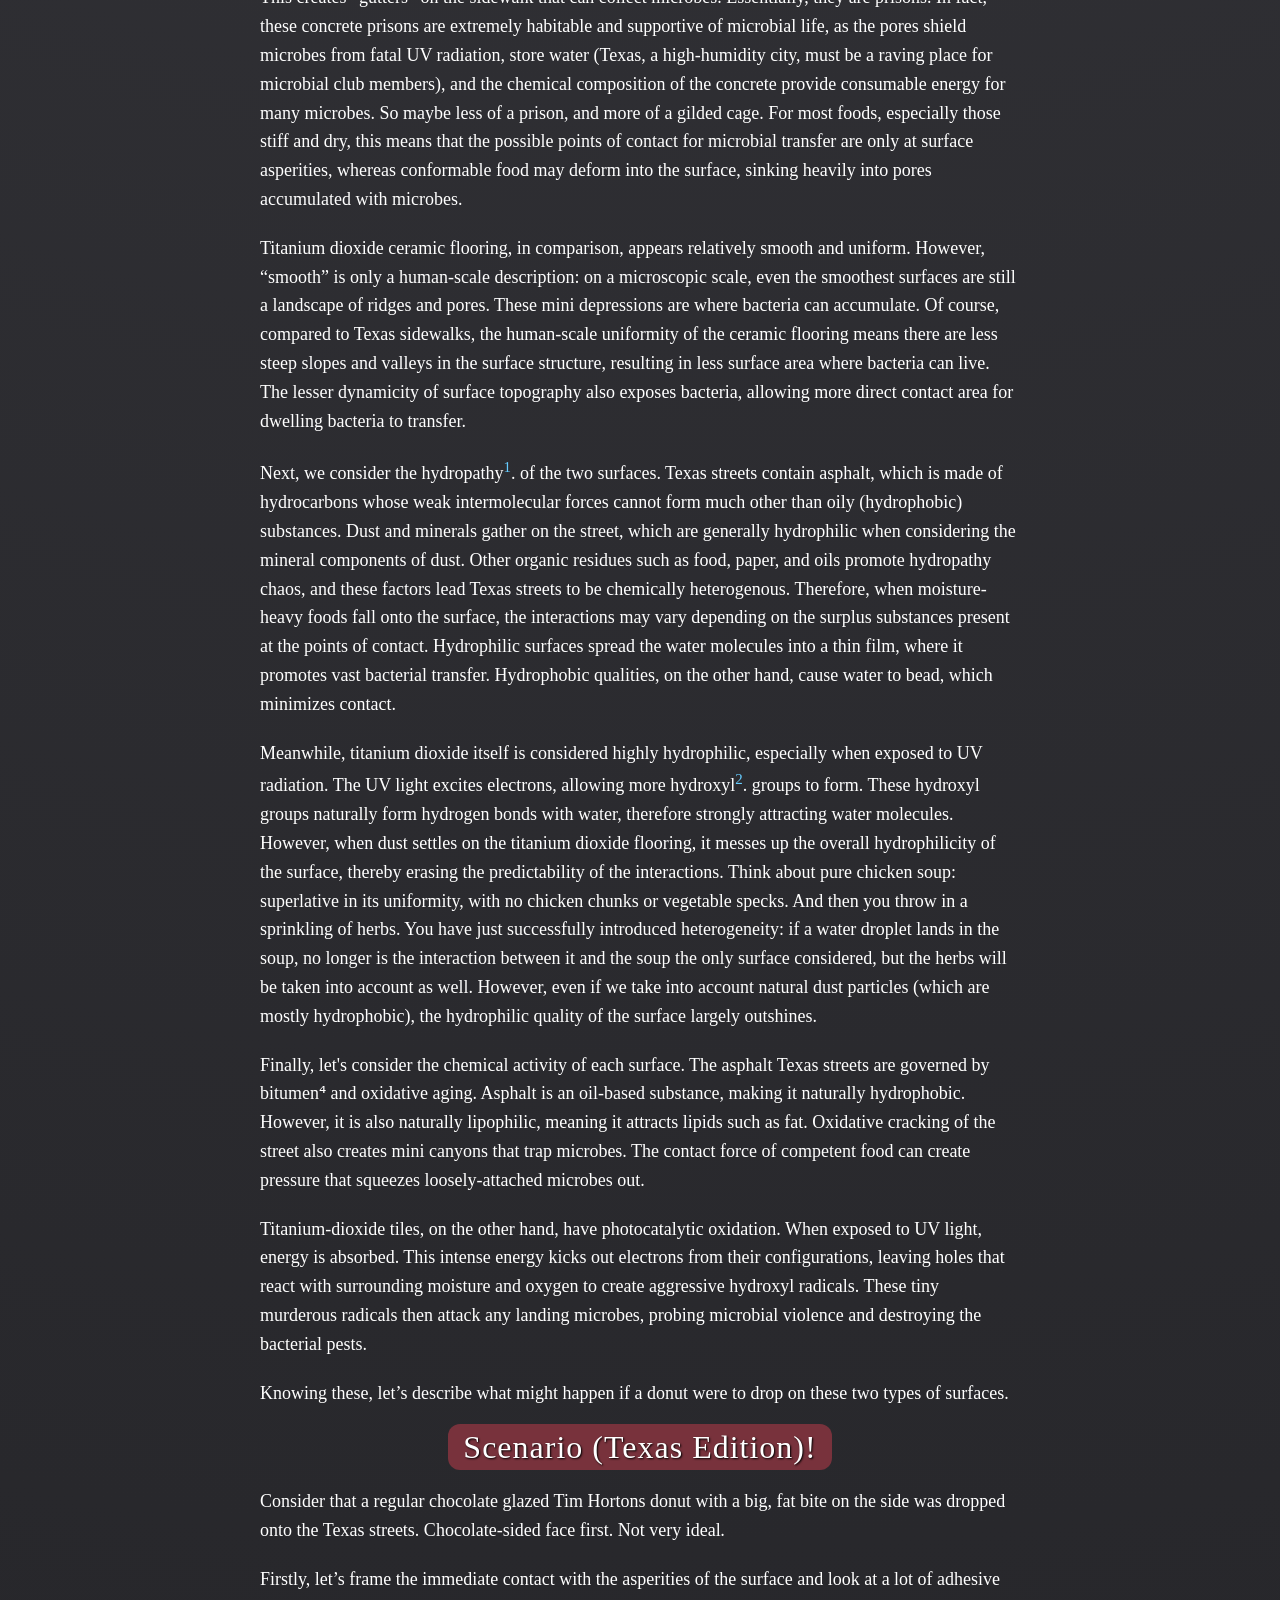
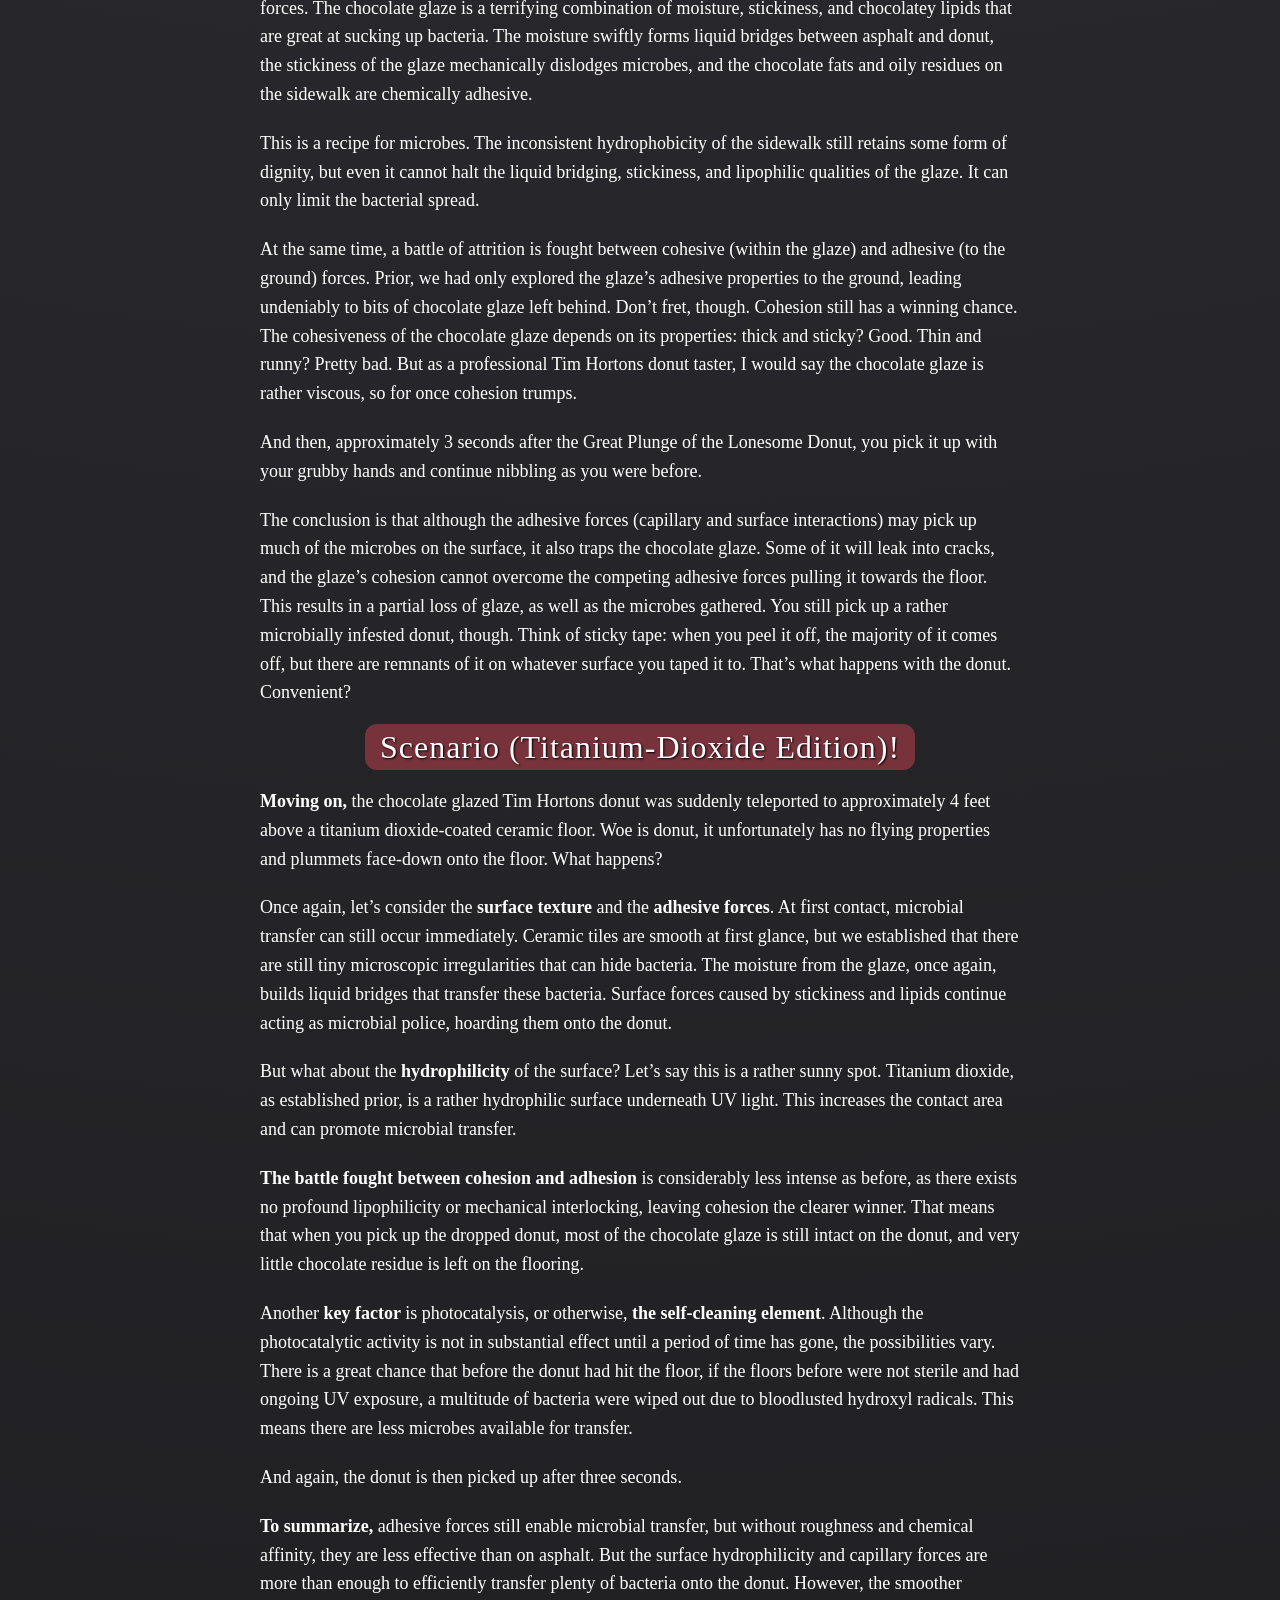
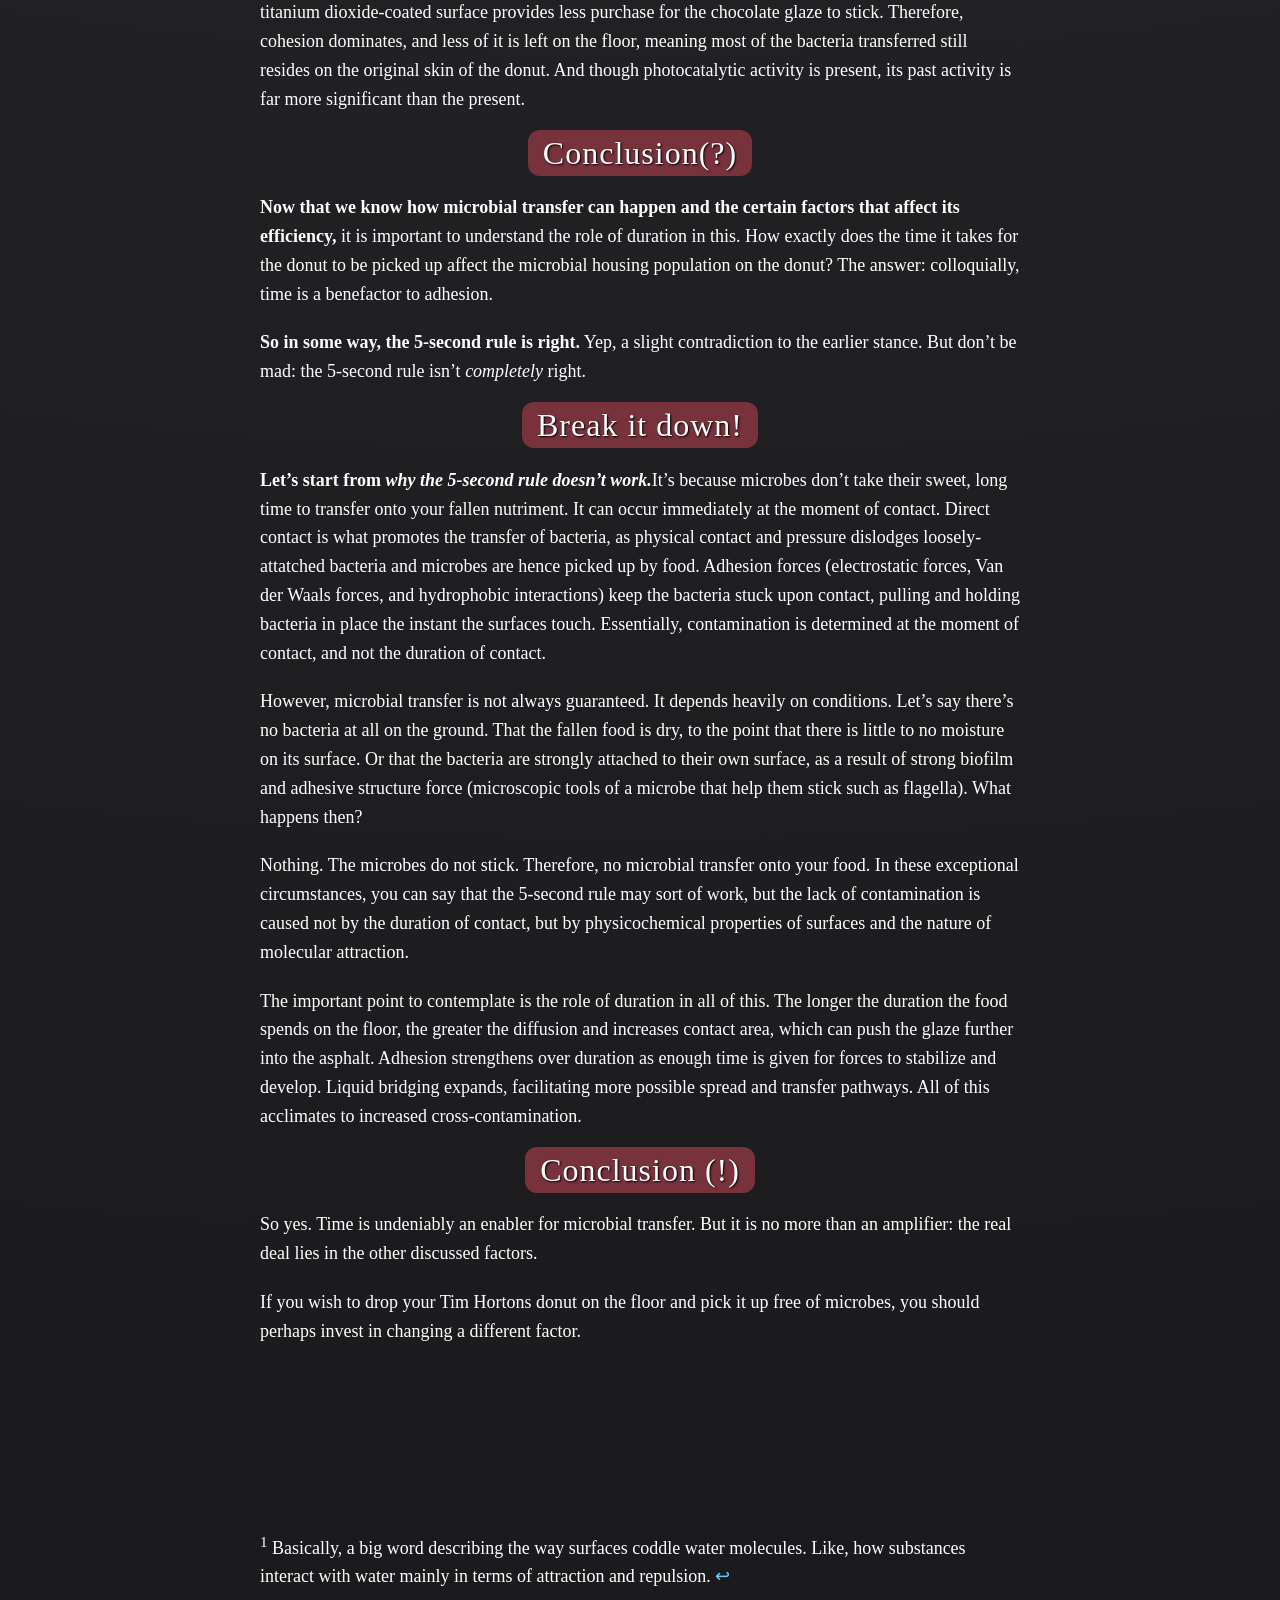
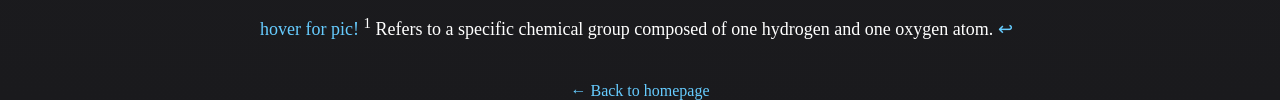
==== commit 915c8923: "Update article1.html experimenting" ====
--- a/article1.html
+++ b/article1.html
@@ -1,51 +1,104 @@
 
 <div id="top"></div>
-
-<p>
-  The transfer happens immediately
-  
-</p>
 
 <!DOCTYPE html>
 <html>
 <head>
-  <title>Comic 1: Gravity is Weird</title>
   <link rel="stylesheet" href="style.css">
 </head>
 <body>
-  <h1>Comic 1: Gravity is Weird</h1>
-  <img src="images/comic1.png" title="Hover text like xkcd!">
-  <p><h1><span style="font-weight: 400;">Would the 5-second rule work on Titanium Dioxide</span></h1>
-    <h1><span style="font-weight: 400;">Floors?</span></h1>
-
+  <h1>TiO₂, Texas, and the 5 Second Rule</h1>
+  <p><h1><span style="font-weight: 400;">Would the 5-second rule work on</span></h1>
+    <h1><span style="font-weight: 400;">Titanium Dioxide Floors?</span></h1>
 <p><span style="font-weight: 400;">(This article assumes that the 5-second rule is built on the premise that bacteria takes time to travel, and therefore picking up fallen food within 5 seconds of its first contact with the floor is safe to eat)</span></p>
 <p><span style="font-weight: 400;">I remember dropping the most delectable, tastiest donut imaginable on the cold floors of Texas streets when I was a kid. I was unbelievably inconsolable &mdash; until I remembered the 5-second rule.&nbsp;</span></p>
+<img src="IMG_1102.jpeg" title="Hover text like xkcd!">
 <p><span style="font-weight: 400;">Granted, Texas streets are a horrible place to drop your food. Who knows what&rsquo;s been on those grounds? Definitely trash and imprints of shoes that have been everywhere. Animal feces, for sure. But in accordance to kid logic, the 5-second rule is invincible and legendary, forever a card to play to chase the microbes away.&nbsp;</span></p>
 <p><span style="font-weight: 400;">Now that I have grown a bit in maturity, I have the competency to recognize that the 5-second rule is a complete myth. That donut I picked up from the streets of Texas some 𝑥 years ago? Yeah. Crawling with microbes. Not smart at all.</span></p>
 <p><span style="font-weight: 400;">However, as I reminisce about childhood stupidity, a question pops into my mind. Some days ago, I stumbled on an article about titanium dioxide flooring. Titanium dioxide flooring is basically a bacteria-reducing floor functioning to repel microbes through photocatalysis processes (which uses light, often UV, to destroy microbes). So my question is, what if I hadn&rsquo;t dropped my donut on the streets of Texas at all? What if I had dropped it on titanium dioxide floors instead? Would the 5-second rule work then?</span></p>
 <h1><span style="font-weight: 400;">Short&nbsp; answer:</span></h1>
-
 <p><span style="font-weight: 400;">Not really. The 5-second rule does not verily work, no matter the circumstances (unless you build me one that&rsquo;s highly idealistic and unusual, that is. And even then, duration is not the major reason for its sterility), because it assumes that food picked up within 5-seconds is free of bacteria and safe to consume. Although duration may contribute to the quantity of microbes nesting on fallen food, any conclusion regarding the existence of microbial transfer on the donut is not primarily affiliated with the duration at which we pick up the food, but rather, </span><em><span style="font-weight: 400;">other</span></em><span style="font-weight: 400;"> factors</span><em><span style="font-weight: 400;">.</span></em></p>
-<h1><span style="font-weight: 400;">Break it down!</span></h1>
-<p><span style="font-weight: 400;">Let&rsquo;s start from </span><em><span style="font-weight: 400;">why the 5-second rule doesn&rsquo;t work.</span></em><span style="font-weight: 400;"> It&rsquo;s because microbes don&rsquo;t take their sweet, long time to transfer onto your fallen nutriment. It can occur immediately at the moment of contact. Direct contact is what promotes the transfer of bacteria, as physical contact and pressure dislodges loosely-attatched bacteria and microbes are hence picked up by food. Adhesion forces (electrostatic forces, Van der Waals forces, and hydrophobic interactions) keep the bacteria stuck upon contact, pulling and holding bacteria in place the instant the surfaces touch. Essentially, contamination is determined at the moment of contact, and not the duration of contact.&nbsp;</span></p>
-<p><span style="font-weight: 400;">However, microbial transfer is not always guaranteed. It depends heavily on conditions. Let&rsquo;s say there&rsquo;s no bacteria at all on the ground. That the fallen food is dry, to the point that there is little to no moisture on its surface. Or that the bacteria are strongly attached to their own surface, as a result of strong biofilm and adhesive structure force (microscopic tools of a microbe that help them stick such as flagella). What happens then?&nbsp;</span></p>
-<p><span style="font-weight: 400;">Nothing. The microbes do not stick. Therefore, no microbial transfer onto your food. In these circumstances, you can say that the 5-second rule may sort of work, but the lack of contamination is caused not by the duration of contact, but by physicochemical properties of surfaces and the nature of molecular attraction.</span></p>
 <h1><span style="font-weight: 400;">The better question</span></h1>
 <p><span style="font-weight: 400;">Knowing that, let&rsquo;s rephrase the earlier question and expand the potential. How different would dropping a donut on Texas streets be in comparison to titanium dioxide floors?</span></p>
 <p><span style="font-weight: 400;">First, let&rsquo;s compare the physicochemical properties of the floors. In the following comparisons, I will weigh up the typical asphalt Texas sidewalks you see on populated streets and titanium dioxide-coated ceramic tiles. Assumptions will be made, but companionable trust turns these assumptions into supported statements.&nbsp;</span></p>
-<p><span style="font-weight: 400;">In terms of surface textures, a typical Texas sidewalk has a rough surface filled with pores and cracks. The transverse broom finish<a href="#footnote1"><sup>1</sup></a>. creates &ldquo;gutters&rdquo; on the sidewalk that can collect microbes. Essentially, they are prisons. In fact, these concrete prisons are extremely habitable and supportive of microbial life, as the pores shield microbes from fatal UV radiation, store water (Texas, a high-humidity city, must be a raving place for microbial club members), and the chemical composition of the concrete provide consumable energy for many microbes. So maybe less of a prison, and more of a gilded cage. For most foods, especially those stiff and dry, this means that the possible points of contact for microbial transfer are only at surface asperities, whereas conformable food may deform into the surface, sinking heavily into pores accumulated with microbes.&nbsp;</span></p>
+<p><span style="font-weight: 400;">In terms of surface textures, a typical Texas sidewalk has a rough surface filled with pores and cracks. This creates &ldquo;gutters&rdquo; on the sidewalk that can collect microbes. Essentially, they are prisons. In fact, these concrete prisons are extremely habitable and supportive of microbial life, as the pores shield microbes from fatal UV radiation, store water (Texas, a high-humidity city, must be a raving place for microbial club members), and the chemical composition of the concrete provide consumable energy for many microbes. So maybe less of a prison, and more of a gilded cage. For most foods, especially those stiff and dry, this means that the possible points of contact for microbial transfer are only at surface asperities, whereas conformable food may deform into the surface, sinking heavily into pores accumulated with microbes.&nbsp;</span></p>
 <p><span style="font-weight: 400;">Titanium dioxide ceramic flooring, in comparison, appears relatively smooth and uniform. However, &ldquo;smooth&rdquo; is only a human-scale description: on a microscopic scale, even the smoothest surfaces are still a landscape of ridges and pores. These mini depressions are where bacteria can accumulate. Of course, compared to Texas sidewalks, the human-scale uniformity of the ceramic flooring means there are less steep slopes and valleys in the surface structure, resulting in less surface area where bacteria can live. The lesser dynamicity of surface topography also exposes bacteria, allowing more direct contact area for dwelling bacteria to transfer.&nbsp;</span></p>
-<p><span style="font-weight: 400;">Next, we consider the hydropathy&sup2; of the two surfaces; basically, the way surfaces coddle water molecules. Texas streets contain asphalt, which is made of hydrocarbons whose weak intermolecular forces cannot form much other than oily (hydrophobic) substances. Dust and minerals gather on the street, which are generally hydrophilic when considering the mineral components of dust. Other organic residues such as food, paper, and oils promote hydropathy chaos, and these factors lead Texas streets to be chemically heterogenous. Therefore, when moisture-heavy foods fall onto the surface, the interactions may vary depending on the surplus substances present at the points of contact. Hydrophilic surfaces spread the water molecules into a thin film, where it promotes vast bacterial transfer. Hydrophobic qualities, on the other hand, cause water to bead, which minimizes contact.</span></p>
-<p><span style="font-weight: 400;">Meanwhile, titanium dioxide itself is considered highly hydrophilic, especially when exposed to UV radiation. The UV light excites electrons, allowing more hydroxyl&sup3; groups to form. These hydroxyl groups naturally form hydrogen bonds with water, therefore strongly attracting water molecules. However, when dust settles on the titanium dioxide flooring, it messes up the overall hydrophilicity of the surface, thereby erasing the predictability of the interactions. Think about pure chicken soup: superlative in its uniformity, with no chicken chunks or vegetable specks. And then you throw in a sprinkling of herbs. You have just successfully introduced heterogeneity: if a water droplet lands in the soup, no longer is the interaction between it and the soup the only surface considered, but the herbs will be taken into account as well. However, even if we take into account natural dust particles (which are mostly hydrophobic), the hydrophilic quality of the surface largely outshines.</span></p>
+<p><span style="font-weight: 400;">Next, we consider the hydropathy<a href="#footnote1"><sup>1</sup></a>. of the two surfaces. Texas streets contain asphalt, which is made of hydrocarbons whose weak intermolecular forces cannot form much other than oily (hydrophobic) substances. Dust and minerals gather on the street, which are generally hydrophilic when considering the mineral components of dust. Other organic residues such as food, paper, and oils promote hydropathy chaos, and these factors lead Texas streets to be chemically heterogenous. Therefore, when moisture-heavy foods fall onto the surface, the interactions may vary depending on the surplus substances present at the points of contact. Hydrophilic surfaces spread the water molecules into a thin film, where it promotes vast bacterial transfer. Hydrophobic qualities, on the other hand, cause water to bead, which minimizes contact.</span></p>
+<p><span style="font-weight: 400;">Meanwhile, titanium dioxide itself is considered highly hydrophilic, especially when exposed to UV radiation. The UV light excites electrons, allowing more hydroxyl<a href="#footnote2"><sup>2</sup></a>. groups to form. These hydroxyl groups naturally form hydrogen bonds with water, therefore strongly attracting water molecules. However, when dust settles on the titanium dioxide flooring, it messes up the overall hydrophilicity of the surface, thereby erasing the predictability of the interactions. Think about pure chicken soup: superlative in its uniformity, with no chicken chunks or vegetable specks. And then you throw in a sprinkling of herbs. You have just successfully introduced heterogeneity: if a water droplet lands in the soup, no longer is the interaction between it and the soup the only surface considered, but the herbs will be taken into account as well. However, even if we take into account natural dust particles (which are mostly hydrophobic), the hydrophilic quality of the surface largely outshines.</span></p>
 <p><span style="font-weight: 400;">Finally, let's consider the chemical activity of each surface. The asphalt Texas streets are governed by bitumen⁴ and oxidative aging. Asphalt is an oil-based substance, making it naturally hydrophobic. However, it is also naturally lipophilic, meaning it attracts lipids such as fat. Oxidative cracking of the street also creates mini canyons that trap microbes. The contact force of competent food can create pressure that squeezes loosely-attached microbes out.&nbsp;</span></p>
 <p><span style="font-weight: 400;">Titanium-dioxide tiles, on the other hand, have photocatalytic oxidation. When exposed to UV light, energy is absorbed. This intense energy kicks out electrons from their configurations, leaving holes that react with surrounding moisture and oxygen to create aggressive hydroxyl radicals. These tiny murderous radicals then attack any landing microbes, probing microbial violence and destroying the bacterial pests.&nbsp;</span></p>
+<p>Knowing these, let&rsquo;s describe what might happen if a donut were to drop on these two types of surfaces.&nbsp;</p>
+<h1><span style="font-weight: 400;">Scenario (Texas Edition)!</span></h1>
+<p>Consider that a regular chocolate glazed Tim Hortons donut with a big, fat bite on the side was dropped onto the Texas streets. Chocolate-sided face first. Not very ideal<em>.</em></p>
+<p>Firstly, let&rsquo;s frame the immediate contact with the asperities of the surface and look at a lot of adhesive forces. The chocolate glaze is a terrifying combination of moisture, stickiness, and chocolatey lipids that are great at sucking up bacteria. The moisture swiftly forms liquid bridges between asphalt and donut, the stickiness of the glaze mechanically dislodges microbes, and the chocolate fats and oily residues on the sidewalk are chemically adhesive.&nbsp;</p>
+<p>This is a recipe for microbes. The inconsistent hydrophobicity of the sidewalk still retains some form of dignity, but even it cannot halt the liquid bridging, stickiness, and lipophilic qualities of the glaze. It can only limit the bacterial spread.&nbsp;</p>
+<p>At the same time, a battle of attrition is fought between cohesive (within the glaze) and adhesive (to the ground) forces. Prior, we had only explored the glaze&rsquo;s adhesive properties to the ground, leading undeniably to bits of chocolate glaze left behind. Don&rsquo;t fret, though. Cohesion still has a winning chance. The cohesiveness of the chocolate glaze depends on its properties: thick and sticky? Good. Thin and runny? Pretty bad. But as a professional Tim Hortons donut taster, I would say the chocolate glaze is rather viscous, so for once cohesion trumps.&nbsp;</p>
+<p>And then, approximately 3 seconds after the Great Plunge of the Lonesome Donut, you pick it up with your grubby hands and continue nibbling as you were before.</p>
+<p>The conclusion is that although the adhesive forces (capillary and surface interactions) may pick up much of the microbes on the surface, it also traps the chocolate glaze. Some of it will leak into cracks, and the glaze&rsquo;s cohesion cannot overcome the competing adhesive forces pulling it towards the floor. This results in a partial loss of glaze, as well as the microbes gathered. You still pick up a rather microbially infested donut, though. Think of sticky tape: when you peel it off, the majority of it comes off, but there are remnants of it on whatever surface you taped it to. That&rsquo;s what happens with the donut. Convenient?</p>
+<h1><span style="font-weight: 400;">Scenario (Titanium-Dioxide Edition)!</span></h1>
+<p><strong>Moving on,</strong> the chocolate glazed Tim Hortons donut was suddenly teleported to approximately 4 feet above a titanium dioxide-coated ceramic floor. Woe is donut, it unfortunately has no flying properties and plummets face-down onto the floor. What happens?</p>
+<p>Once again, let&rsquo;s consider the <strong>surface texture</strong> and the <strong>adhesive forces</strong>. At first contact, microbial transfer can still occur immediately. Ceramic tiles are smooth at first glance, but we established that there are still tiny microscopic irregularities that can hide bacteria. The moisture from the glaze, once again, builds liquid bridges that transfer these bacteria. Surface forces caused by stickiness and lipids continue acting as microbial police, hoarding them onto the donut.</p>
+<p>But what about the<strong> hydrophilicity</strong> of the surface? Let&rsquo;s say this is a rather sunny spot. Titanium dioxide, as established prior, is a rather hydrophilic surface underneath UV light. This increases the contact area and can promote microbial transfer.</p>
+<p><strong>The battle fought between cohesion and adhesion</strong> is considerably less intense as before, as there exists no profound lipophilicity or mechanical interlocking, leaving cohesion the clearer winner. That means that when you pick up the dropped donut, most of the chocolate glaze is still intact on the donut, and very little chocolate residue is left on the flooring.</p>
+<p>Another<strong> key factor </strong>is photocatalysis, or otherwise, <strong>the self-cleaning element</strong>. Although the photocatalytic activity is not in substantial effect until a period of time has gone, the possibilities vary. There is a great chance that before the donut had hit the floor, if the floors before were not sterile and had ongoing UV exposure, a multitude of bacteria were wiped out due to bloodlusted hydroxyl radicals. This means there are less microbes available for transfer.&nbsp;</p>
+<p>And again, the donut is then picked up after three seconds.</p>
+<p><strong>To summarize, </strong>adhesive forces still enable microbial transfer, but without roughness and chemical affinity, they are less effective than on asphalt. But the surface hydrophilicity and capillary forces are more than enough to efficiently transfer plenty of bacteria onto the donut. However, the smoother titanium dioxide-coated surface provides less purchase for the chocolate glaze to stick. Therefore, cohesion dominates, and less of it is left on the floor, meaning most of the bacteria transferred still resides on the original skin of the donut. And though photocatalytic activity is present, its past activity is far more significant than the present.&nbsp;</p>
+<h1><span style="font-weight: 400;">Conclusion(?)</span></h1>
+<p><strong>Now that we know how microbial transfer can happen and the certain factors that affect its efficiency, </strong>it is important to understand the role of duration in this. How exactly does the time it takes for the donut to be picked up affect the microbial housing population on the donut? The answer: colloquially, time is a benefactor to adhesion.&nbsp;</p>
+<p><strong>So in some way, the 5-second rule is right.</strong> Yep, a slight contradiction to the earlier stance. But don&rsquo;t be mad: the 5-second rule isn&rsquo;t <em>completely</em> right.</p>
+<h1><span style="font-weight: 400;">Break it down!</span></h1>
+<p><strong>Let&rsquo;s start from </strong><strong><em>why the 5-second rule doesn&rsquo;t work.</em></strong>It&rsquo;s because microbes don&rsquo;t take their sweet, long time to transfer onto your fallen nutriment. It can occur immediately at the moment of contact. Direct contact is what promotes the transfer of bacteria, as physical contact and pressure dislodges loosely-attatched bacteria and microbes are hence picked up by food. Adhesion forces (electrostatic forces, Van der Waals forces, and hydrophobic interactions) keep the bacteria stuck upon contact, pulling and holding bacteria in place the instant the surfaces touch. Essentially, contamination is determined at the moment of contact, and not the duration of contact.&nbsp;</p>
+<p>However, microbial transfer is not always guaranteed. It depends heavily on conditions. Let&rsquo;s say there&rsquo;s no bacteria at all on the ground. That the fallen food is dry, to the point that there is little to no moisture on its surface. Or that the bacteria are strongly attached to their own surface, as a result of strong biofilm and adhesive structure force (microscopic tools of a microbe that help them stick such as flagella). What happens then?&nbsp;</p>
+<p>Nothing. The microbes do not stick. Therefore, no microbial transfer onto your food. In these exceptional circumstances, you can say that the 5-second rule may sort of work, but the lack of contamination is caused not by the duration of contact, but by physicochemical properties of surfaces and the nature of molecular attraction.</p>
+<p>The important point to contemplate is the role of duration in all of this. The longer the duration the food spends on the floor, the greater the diffusion and increases contact area, which can push the glaze further into the asphalt. Adhesion strengthens over duration as enough time is given for forces to stabilize and develop. Liquid bridging expands, facilitating more possible spread and transfer pathways. All of this acclimates to increased cross-contamination.</p>
+<h1><span style="font-weight: 400;">Conclusion (!)</span></h1>
+<p>So yes. Time is undeniably an enabler for microbial transfer. But it is no more than an amplifier: the real deal lies in the other discussed factors.&nbsp;</p>
+<p>If you wish to drop your Tim Hortons donut on the floor and pick it up free of microbes, you should perhaps invest in changing a different factor.</p>
 <p><br /><br /><br /><br /><br /></p>
 
 <!--footnote sect-->
 <section id="footnotes">
   <p id="footnote1">
-    <sup>1</sup> Based on studies of bacterial adhesion.
+    <sup>1</sup> Basically, a big word describing the way surfaces coddle water molecules. Like, how substances interact with water mainly in terms of attraction and repulsion.
     <a href="#top">↩</a>
+  </p>
+    <p id="footnote2">
+         <!DOCTYPE html>
+<html>
+<head>
+<style>
+
+tooltip {
+  position: relative;
+  display: inline-block;
+}
+
+.tooltip img {
+  position: absolute;
+  top: 25px;
+  left: 0;
+  width: 200px;
+  display: none;
+  border: 1px solid #ccc;
+}
+
+.tooltip:hover img {
+  display: block;
+}
+
+</style>
+</head>
+<body>
+
+<a href="#" class="tooltip">
+  hover for pic!
+  <img src="hydroxyl.png" alt="preview">
+</a>
+
+</body>
+</html>
+    <sup>1</sup> Refers to a specific chemical group composed of one hydrogen and one oxygen atom. 
+      <a href="#top">↩</a>
   </p>
 </section>
   <br>
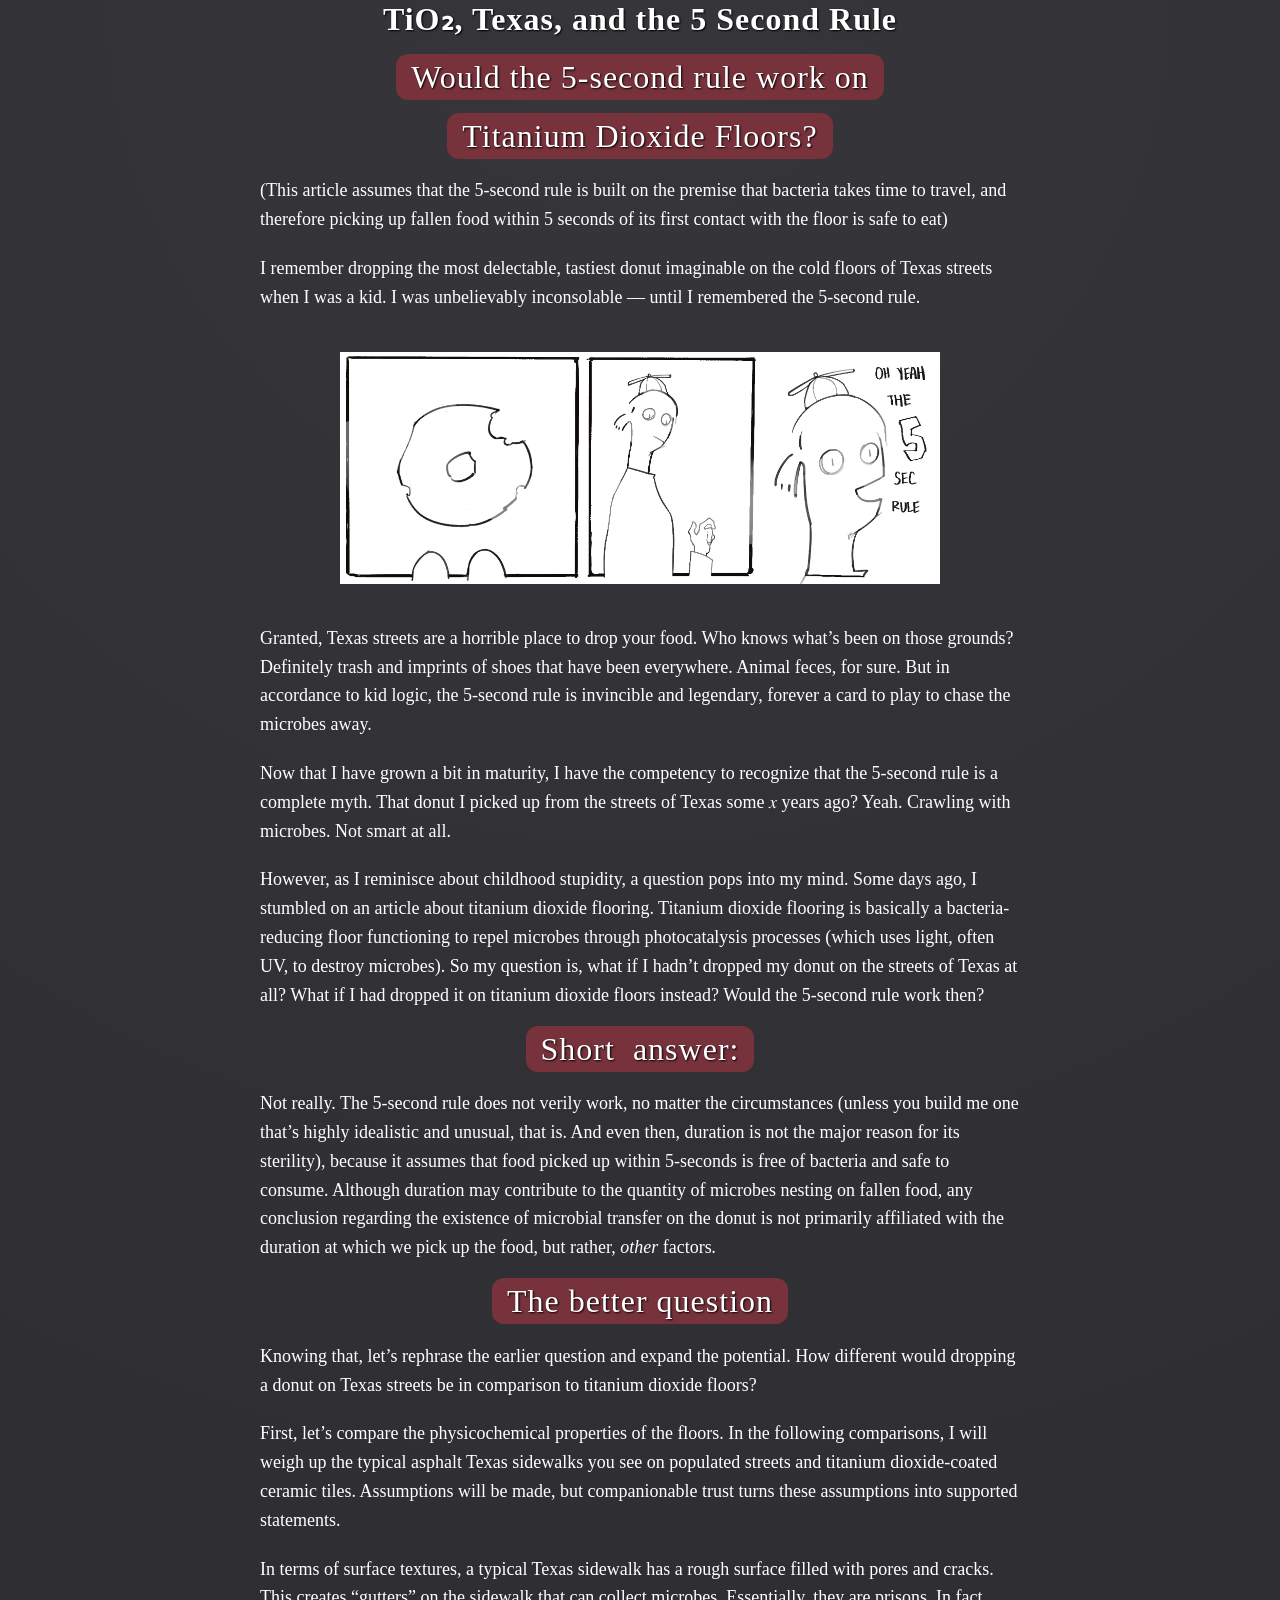
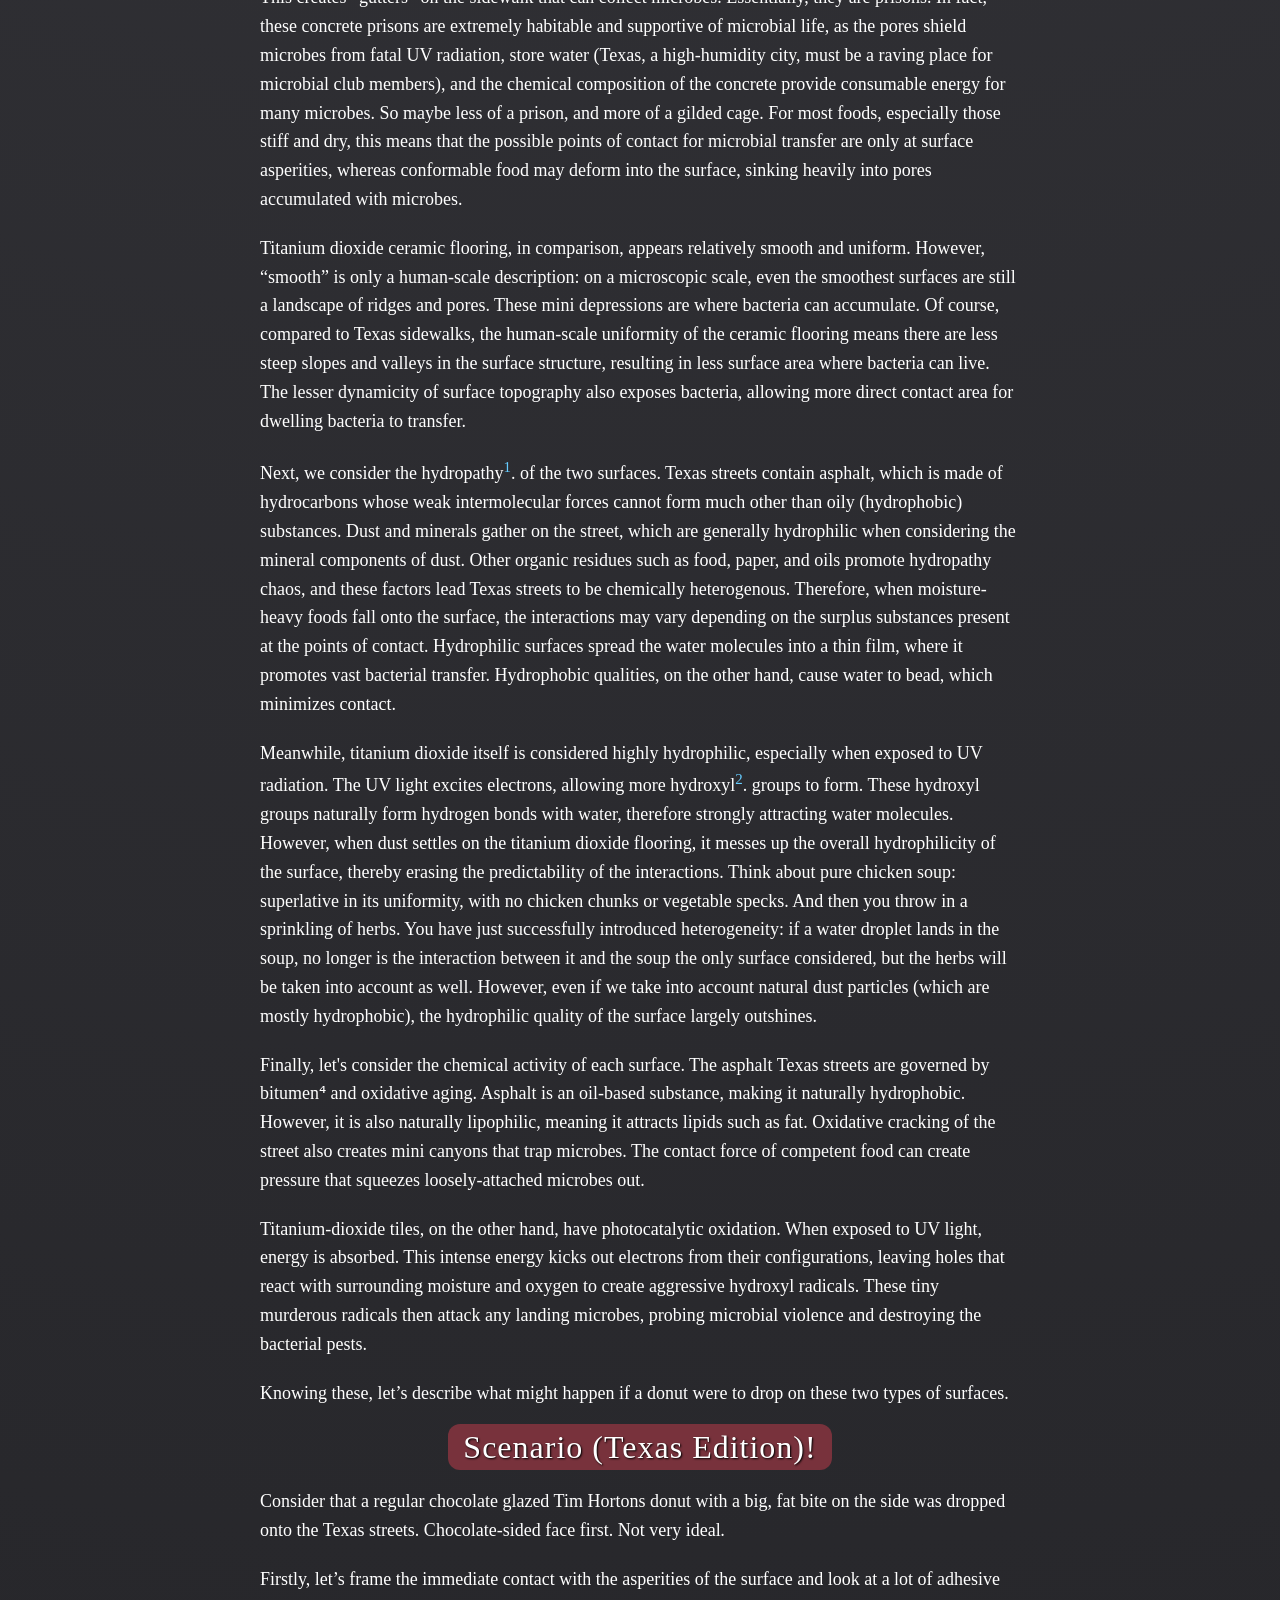
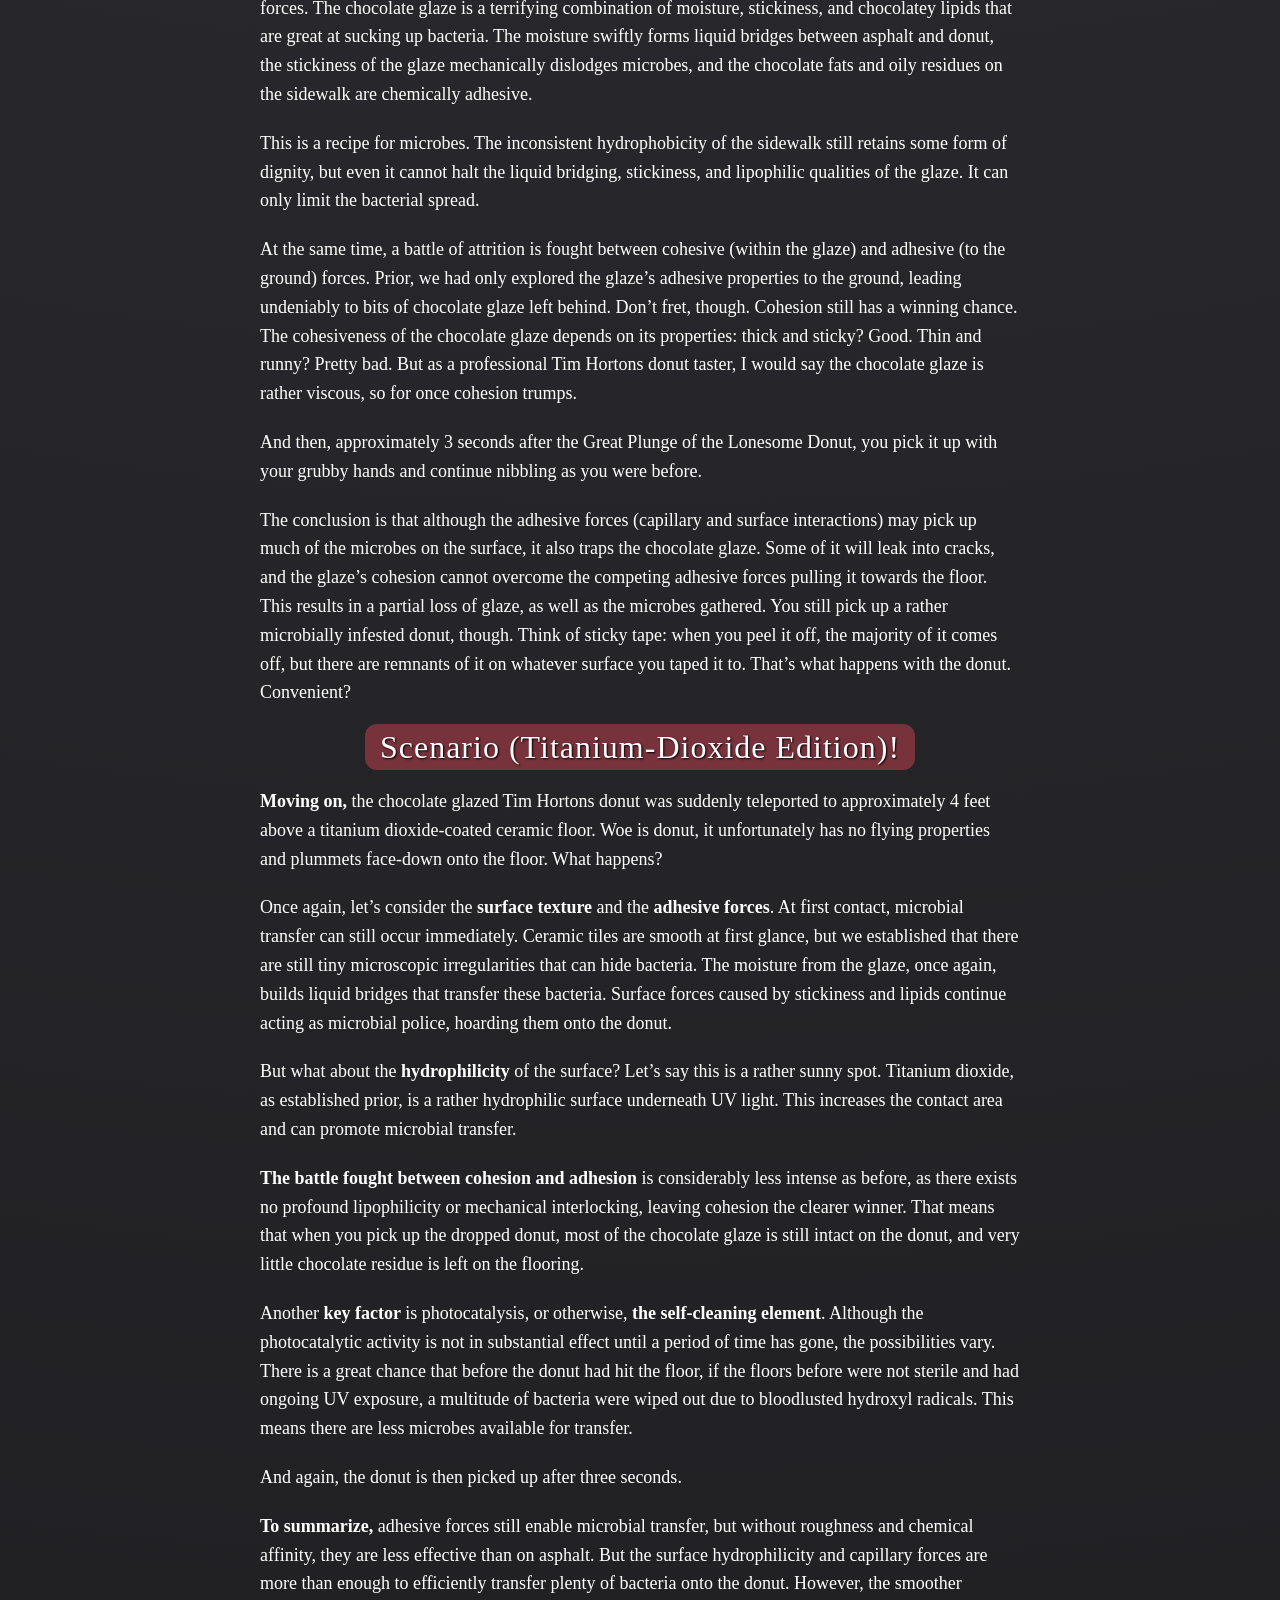
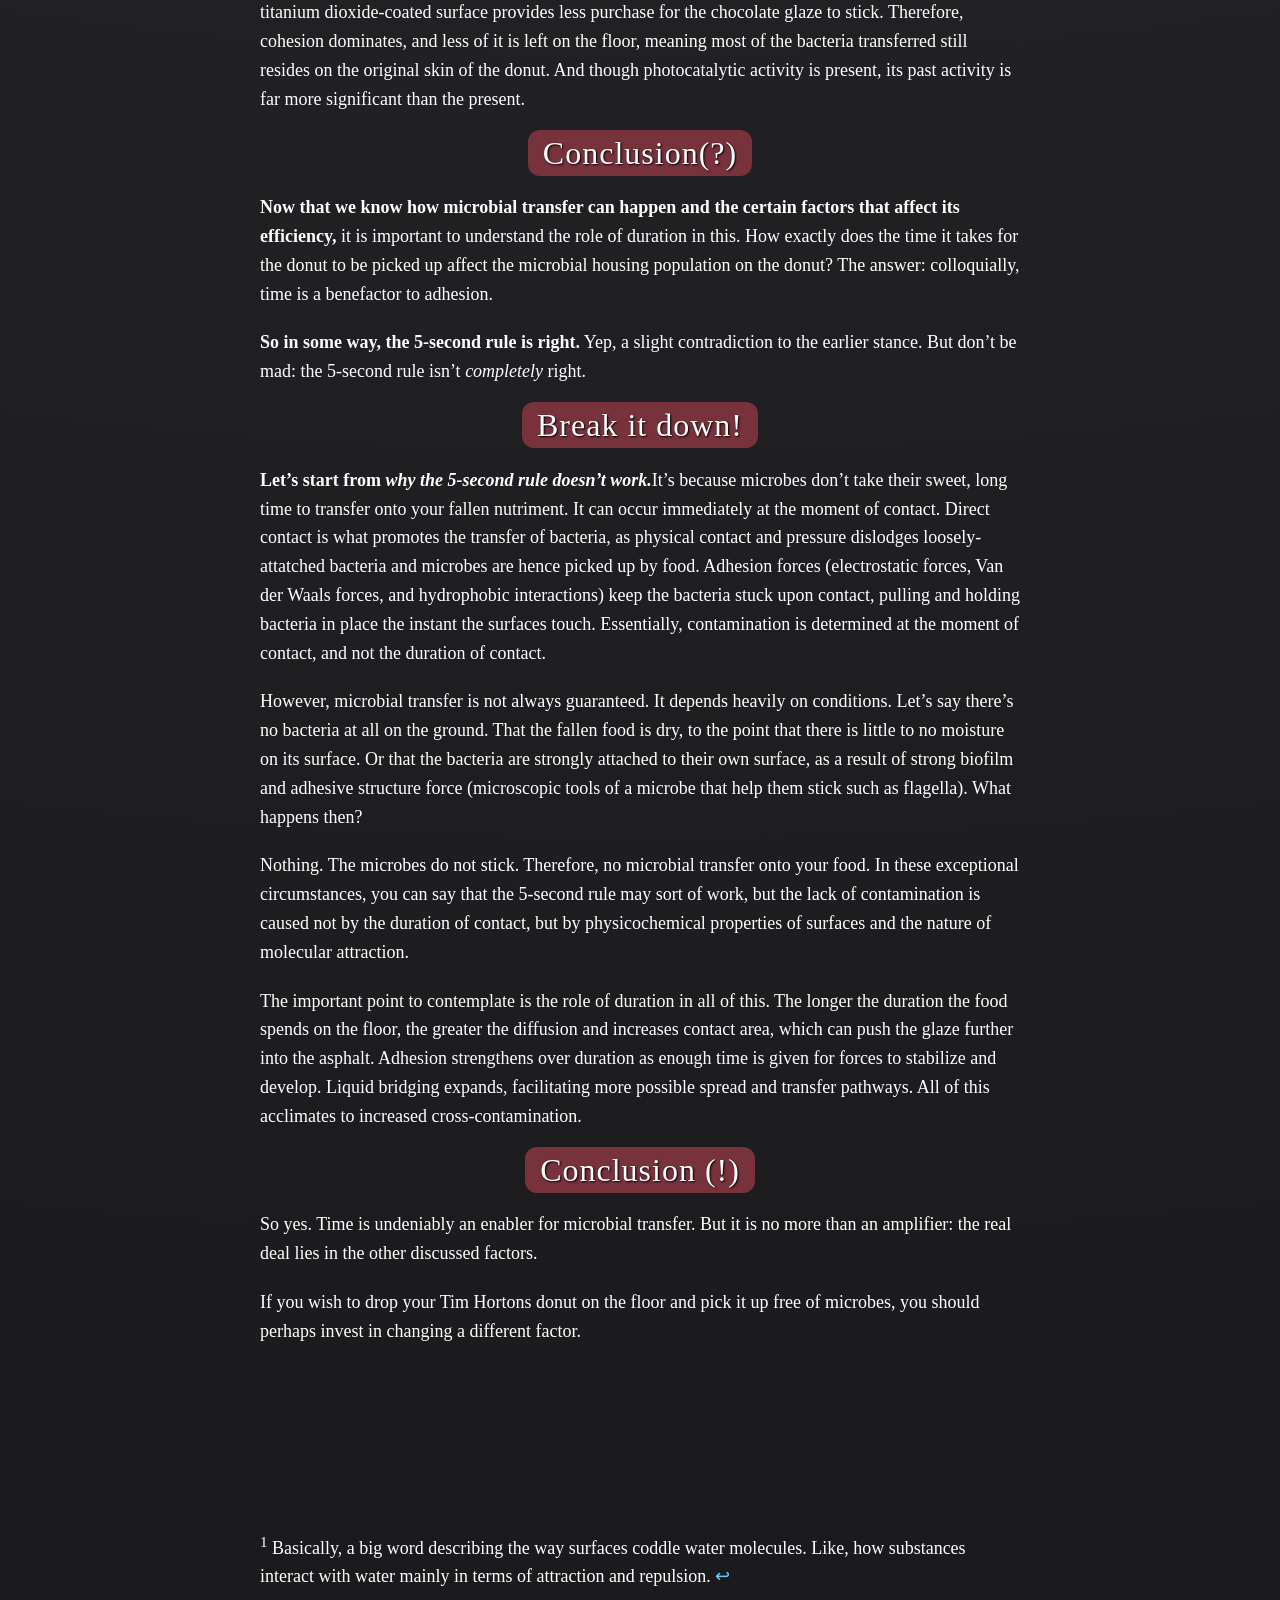
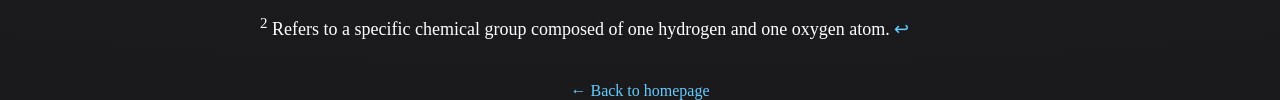
==== commit 49a38aa4: "Update article1.html got rid of hover" ====
--- a/article1.html
+++ b/article1.html
@@ -63,42 +63,9 @@
     <a href="#top">↩</a>
   </p>
     <p id="footnote2">
-         <!DOCTYPE html>
-<html>
-<head>
-<style>
-
-tooltip {
-  position: relative;
-  display: inline-block;
-}
-
-.tooltip img {
-  position: absolute;
-  top: 25px;
-  left: 0;
-  width: 200px;
-  display: none;
-  border: 1px solid #ccc;
-}
-
-.tooltip:hover img {
-  display: block;
-}
-
-</style>
-</head>
-<body>
-
-<a href="#" class="tooltip">
-  hover for pic!
-  <img src="hydroxyl.png" alt="preview">
-</a>
-
-</body>
-</html>
-    <sup>1</sup> Refers to a specific chemical group composed of one hydrogen and one oxygen atom. 
+    <sup>2</sup> Refers to a specific chemical group composed of one hydrogen and one oxygen atom. 
       <a href="#top">↩</a>
+      
   </p>
 </section>
   <br>
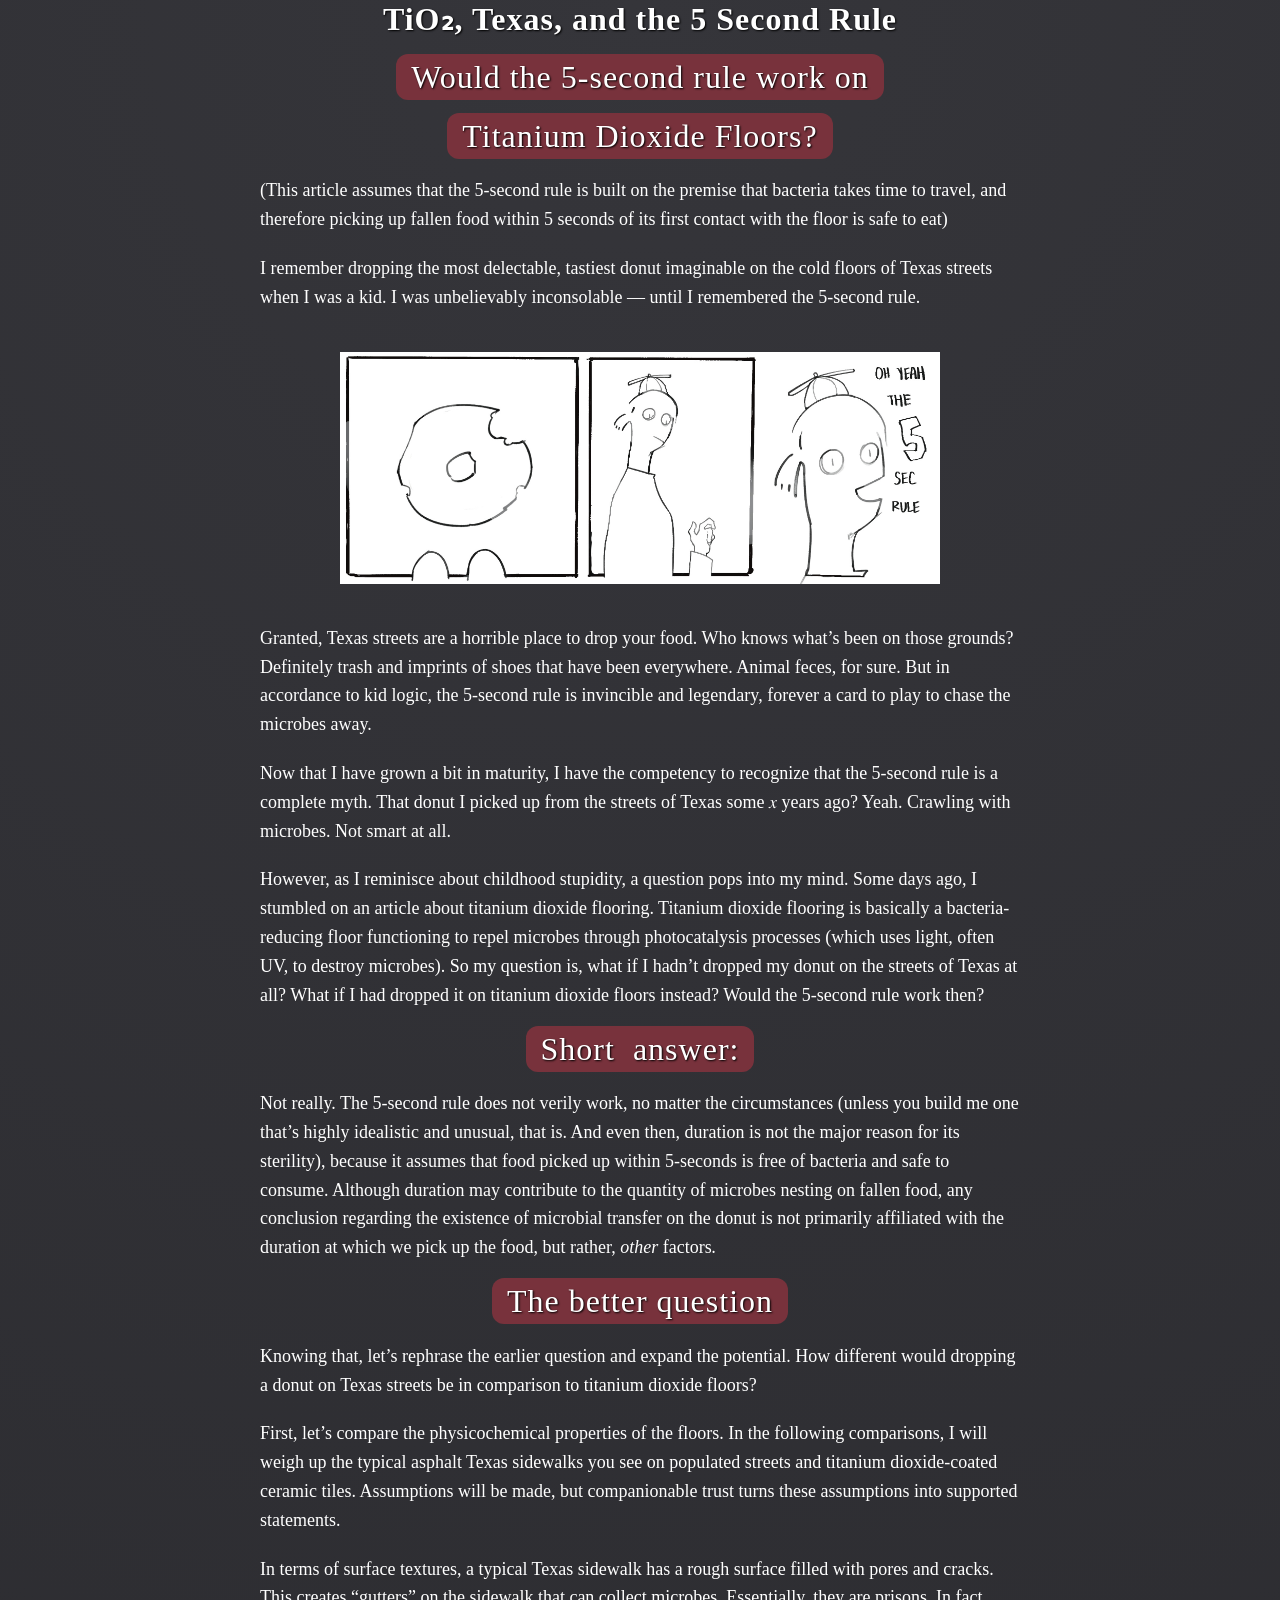
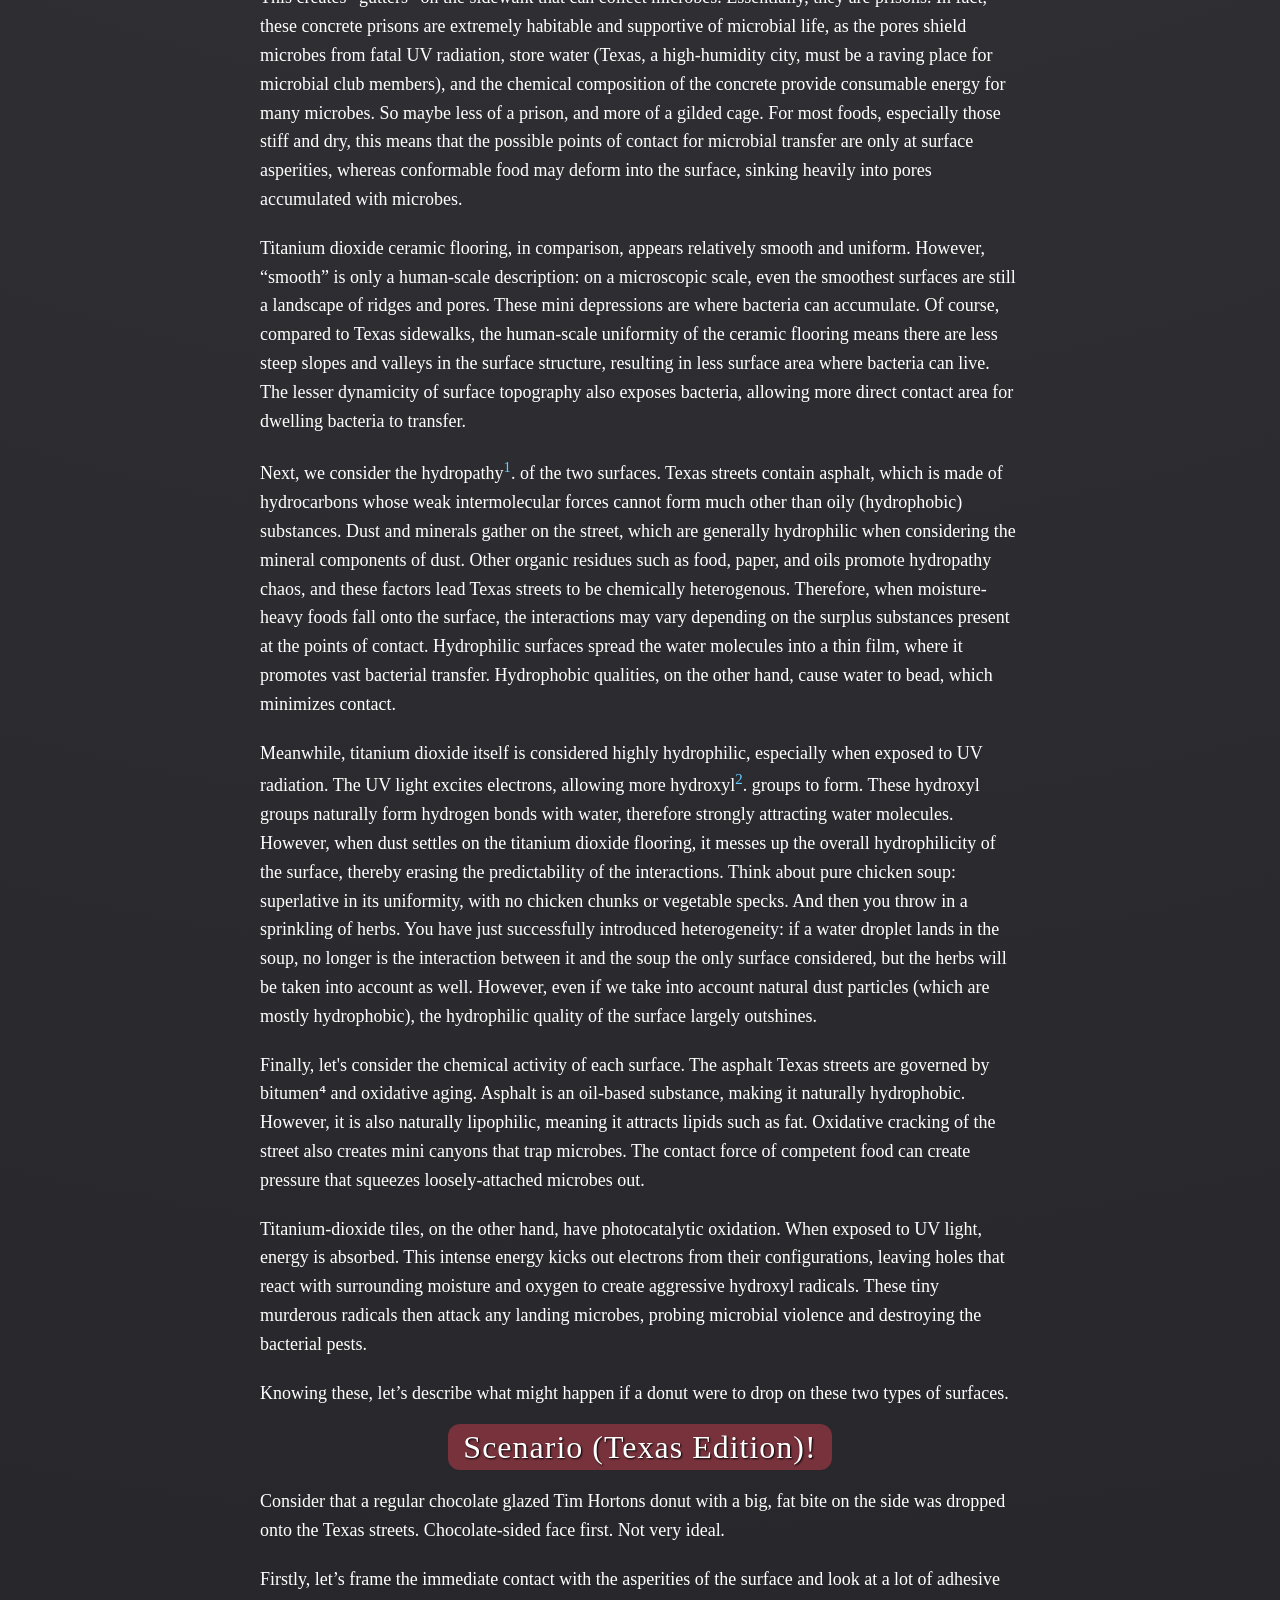
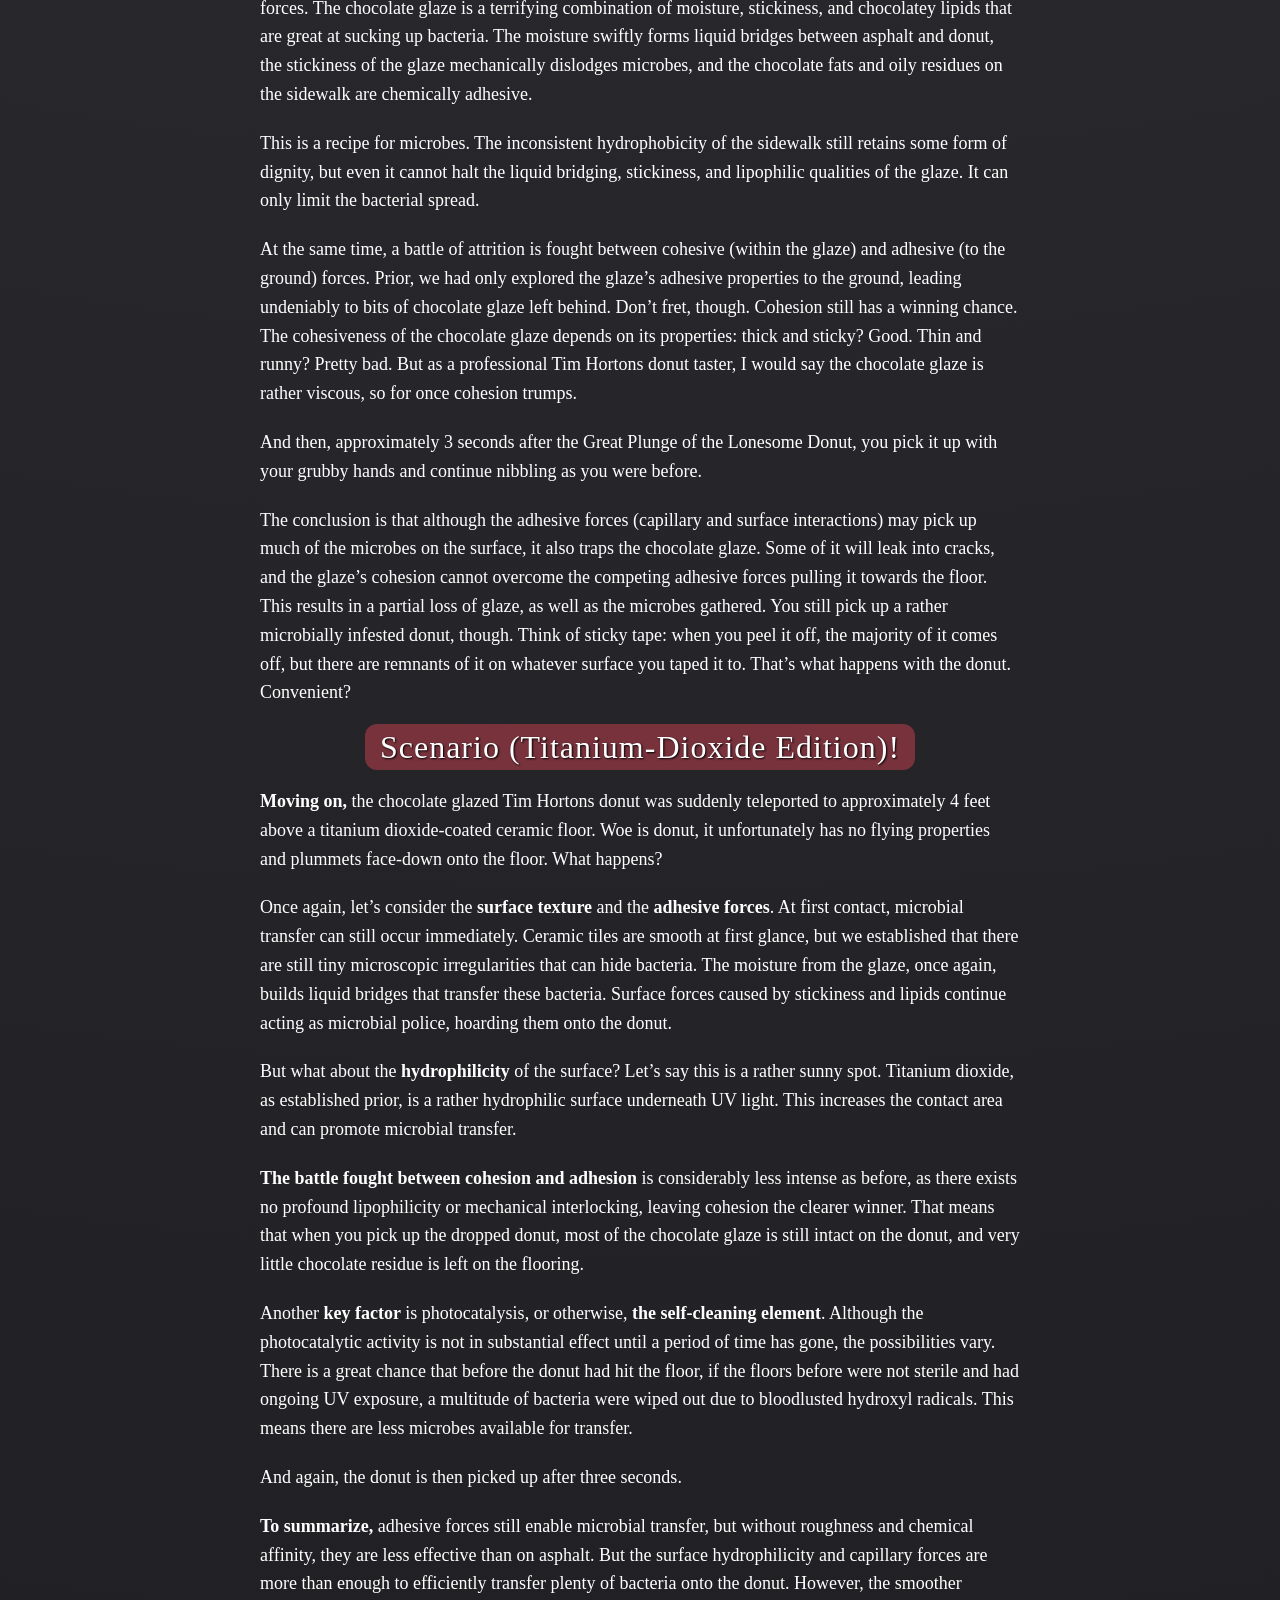
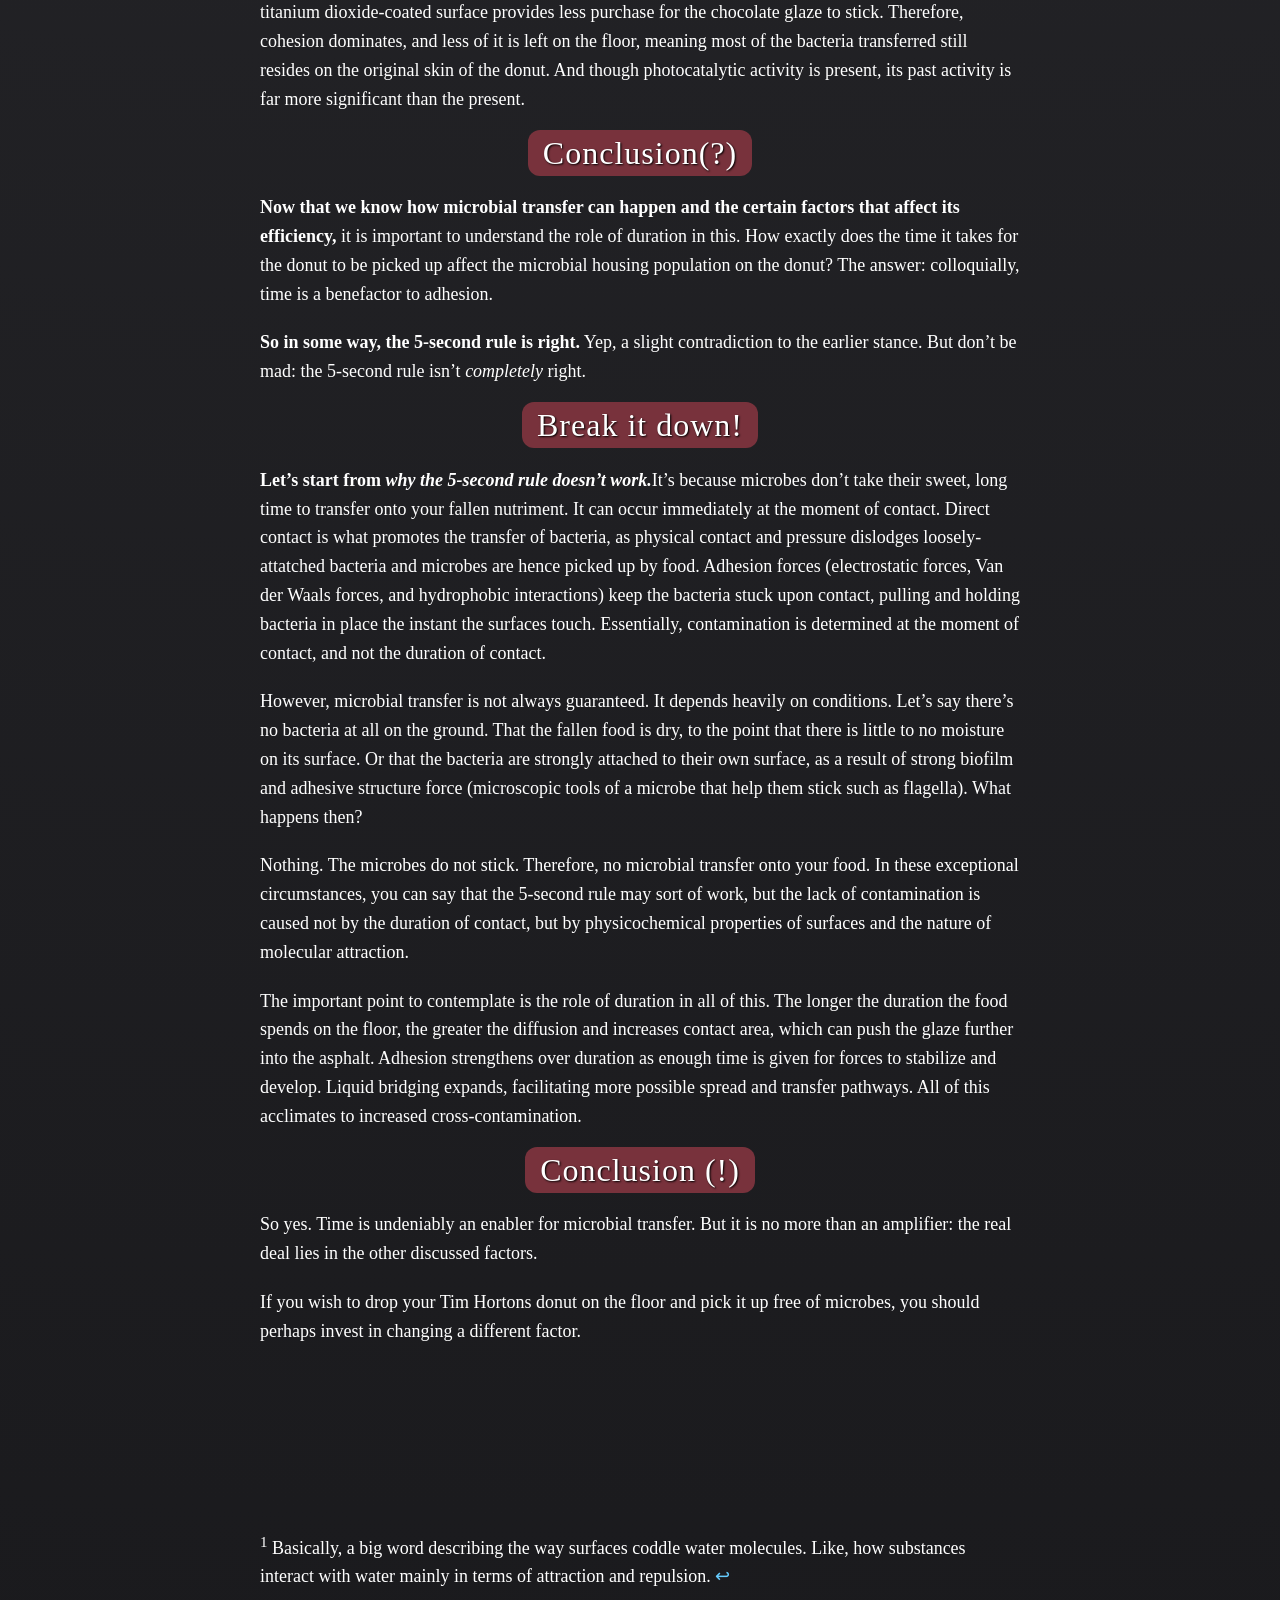
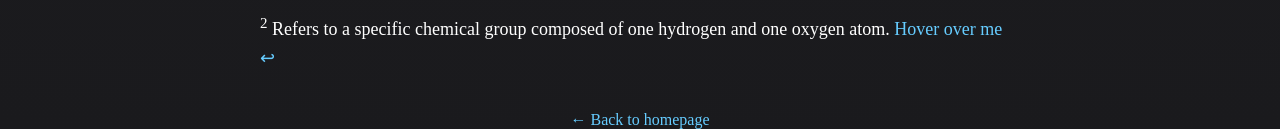
==== commit ca25dc9d: "Update article1.html tried the hover image: let's see if it works!" ====
--- a/article1.html
+++ b/article1.html
@@ -63,7 +63,39 @@
     <a href="#top">↩</a>
   </p>
     <p id="footnote2">
-    <sup>2</sup> Refers to a specific chemical group composed of one hydrogen and one oxygen atom. 
+    <sup>2</sup> Refers to a specific chemical group composed of one hydrogen and one oxygen atom.
+      <!DOCTYPE html>
+<html>
+<head>
+<style>
+.tooltip {
+  position: relative;
+  display: inline-block;
+}
+
+.tooltip img {
+  position: absolute;
+  top: 25px;
+  left: 0;
+  width: 200px;
+  display: none;
+  border: 1px solid #ccc;
+}
+
+.tooltip:hover img {
+  display: block;
+}
+</style>
+</head>
+<body>
+
+<a href="#" class="tooltip">
+  Hover over me
+  <img src="your-image.jpg" alt="preview">
+</a>
+
+</body>
+</html>
       <a href="#top">↩</a>
       
   </p>
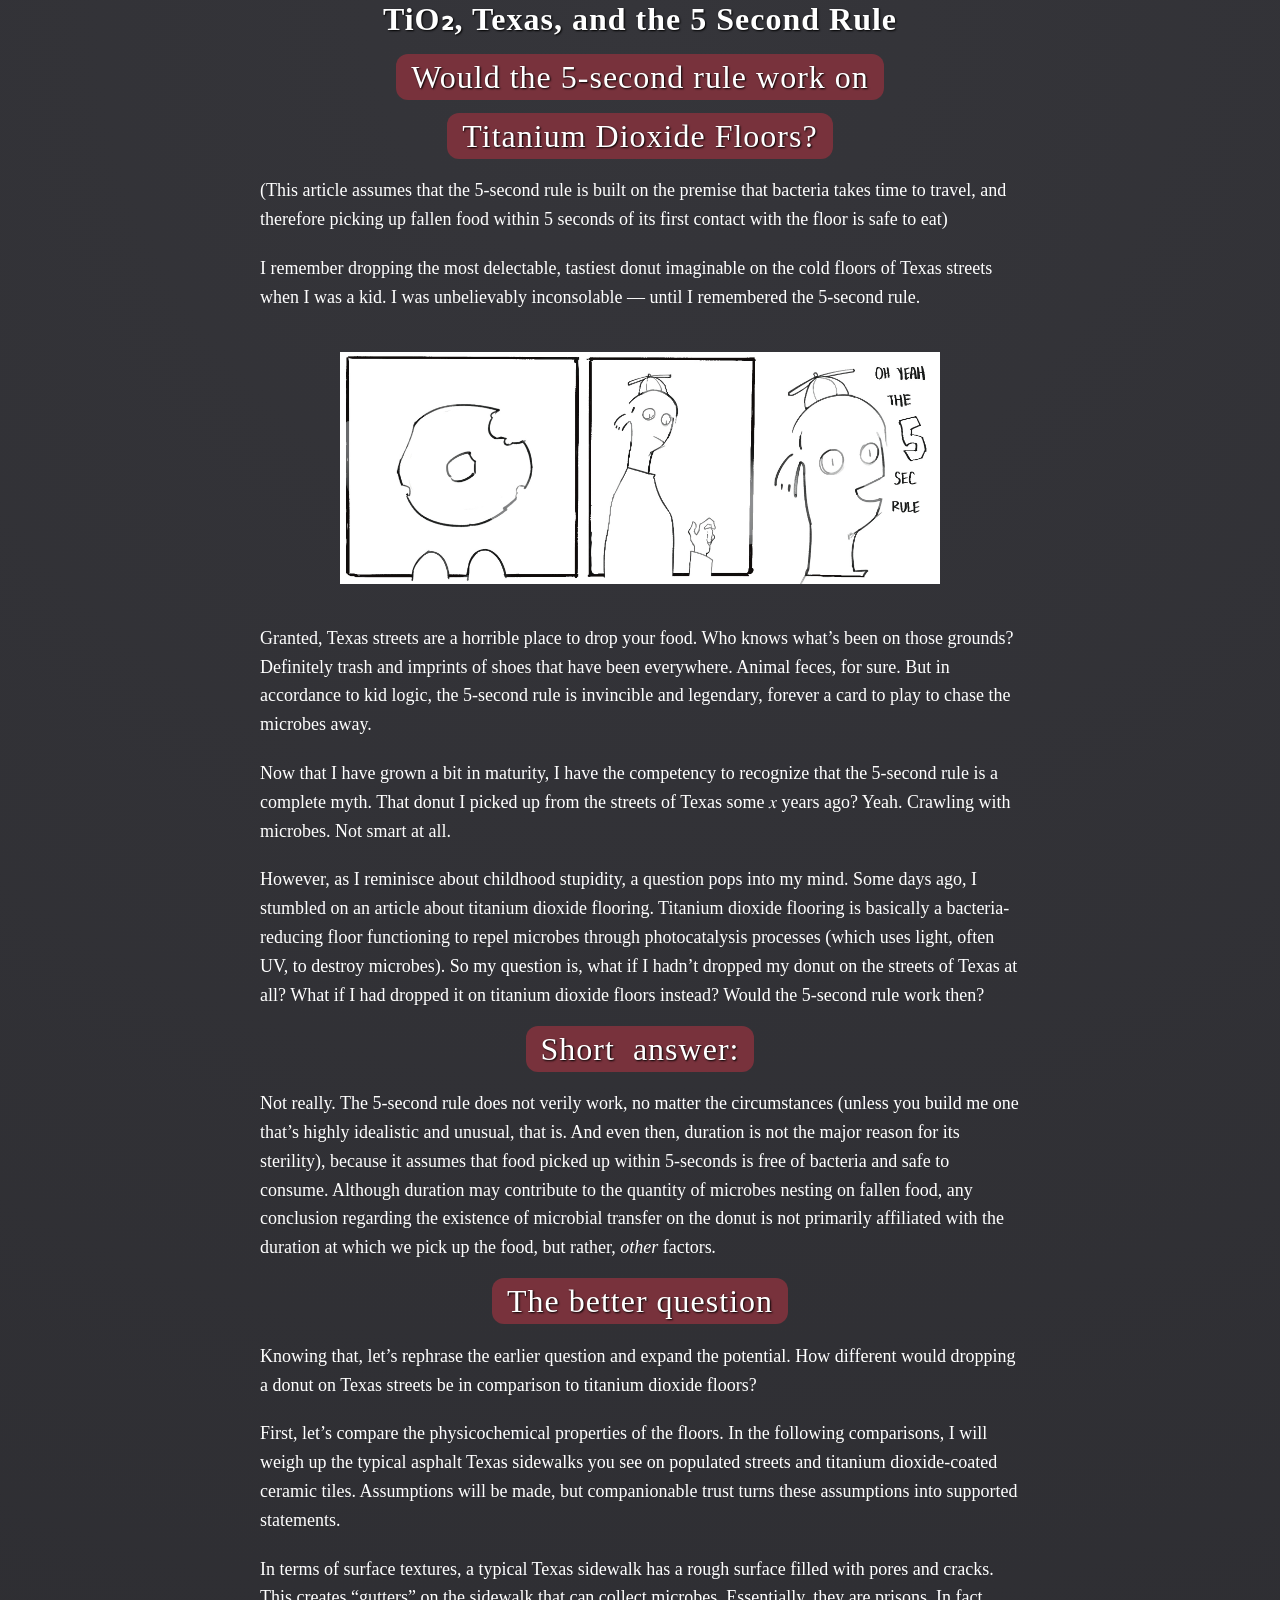
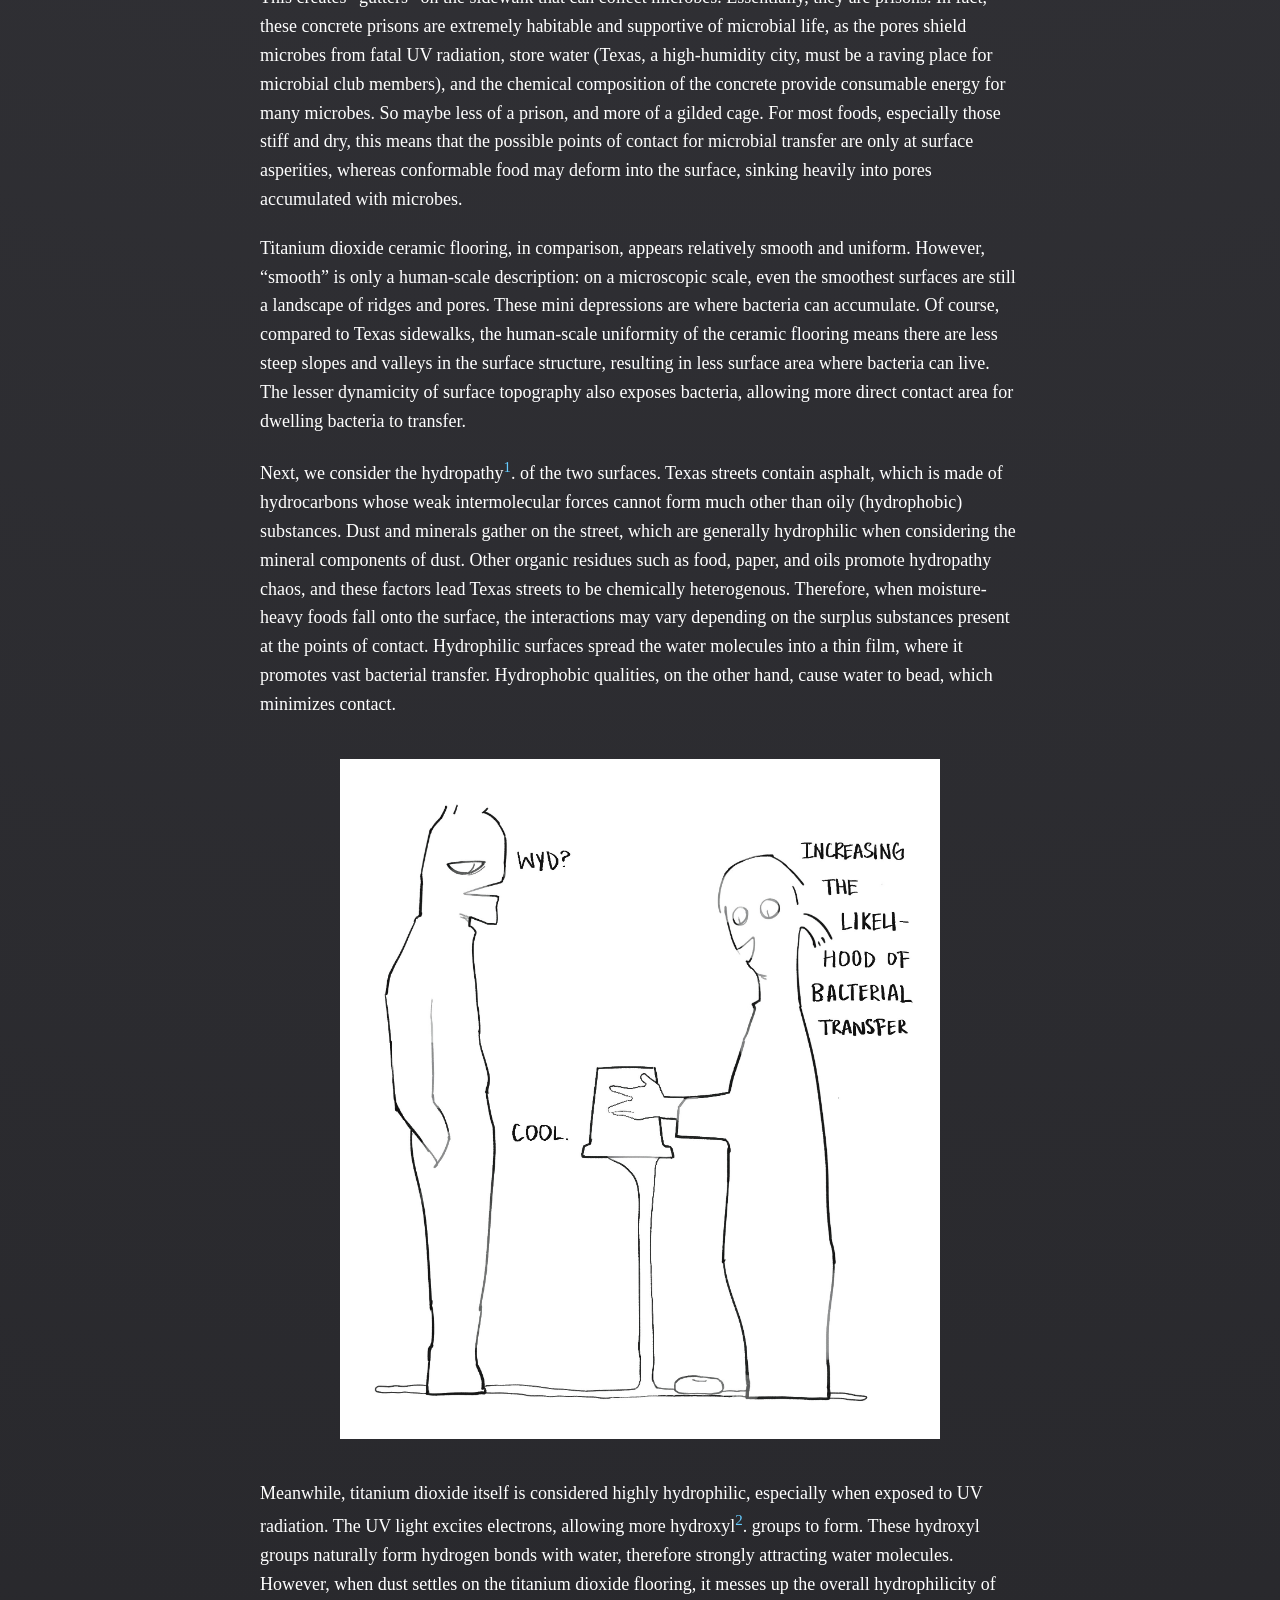
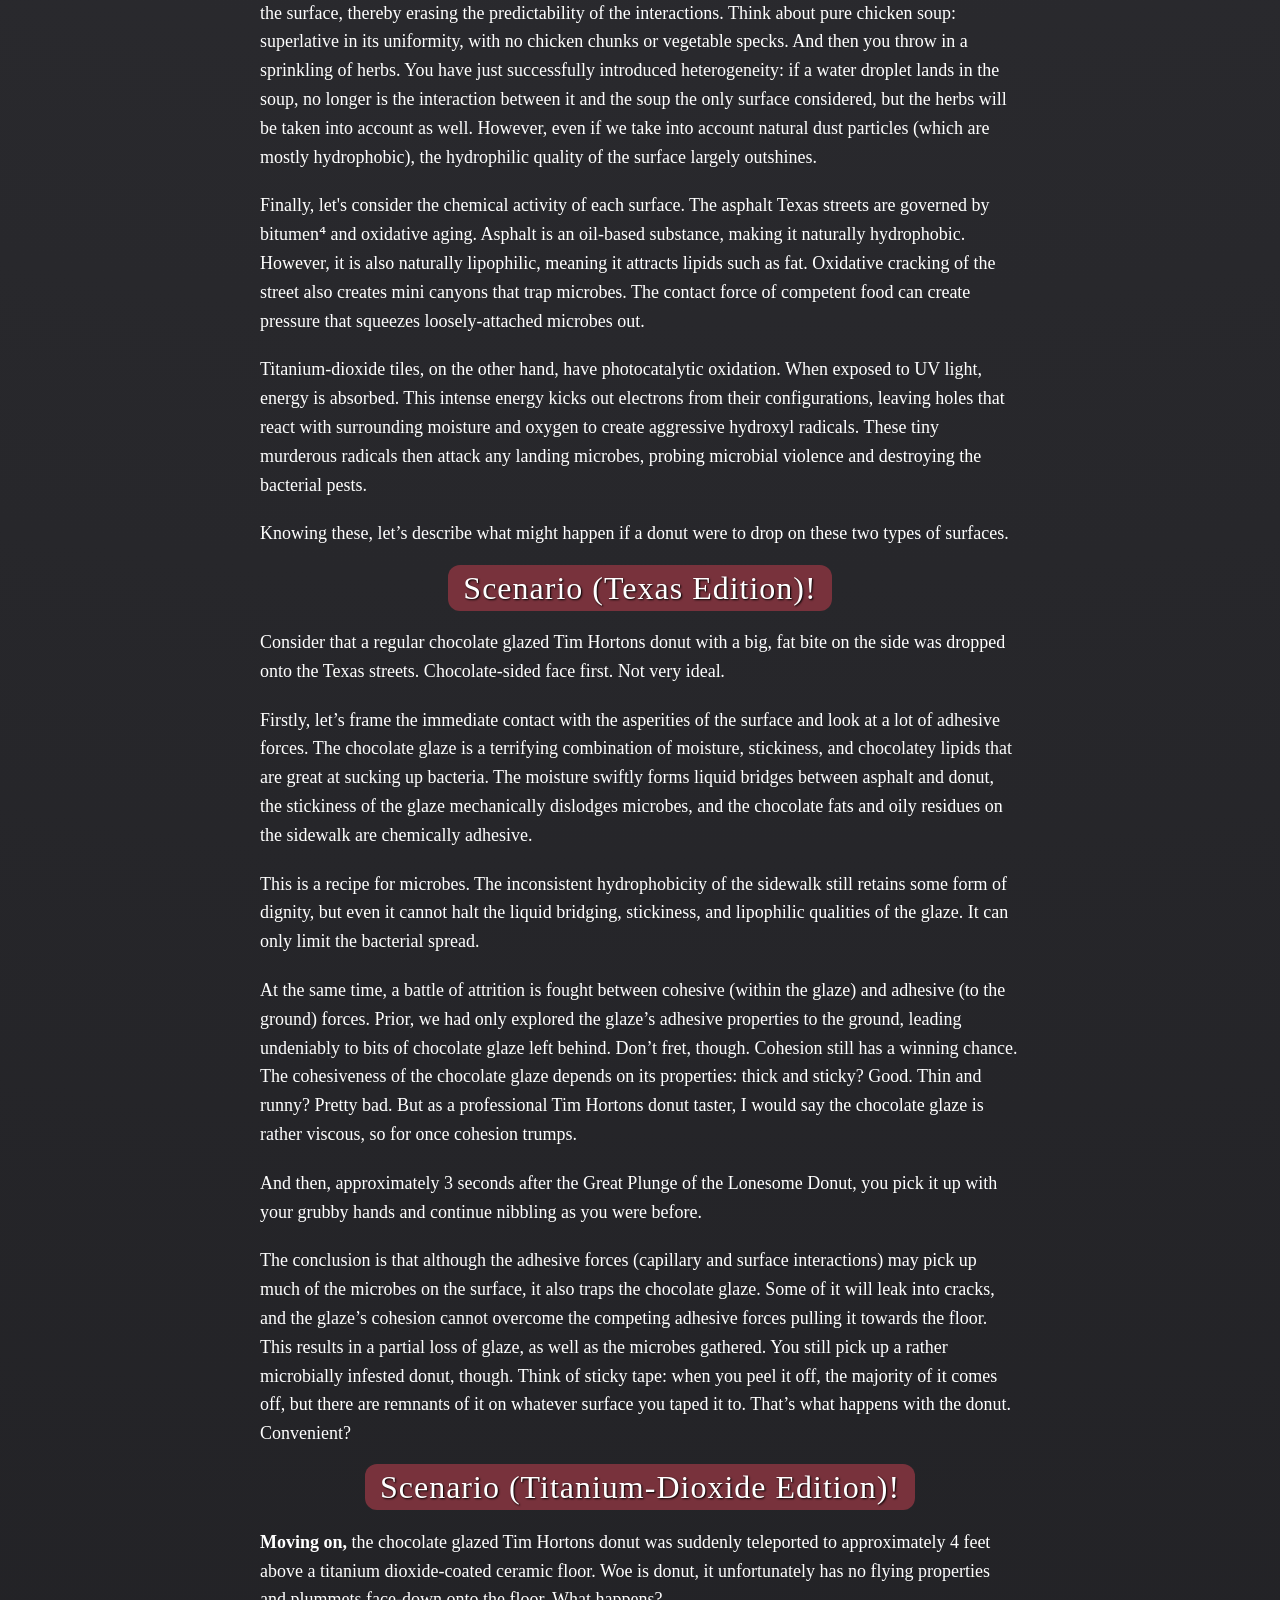
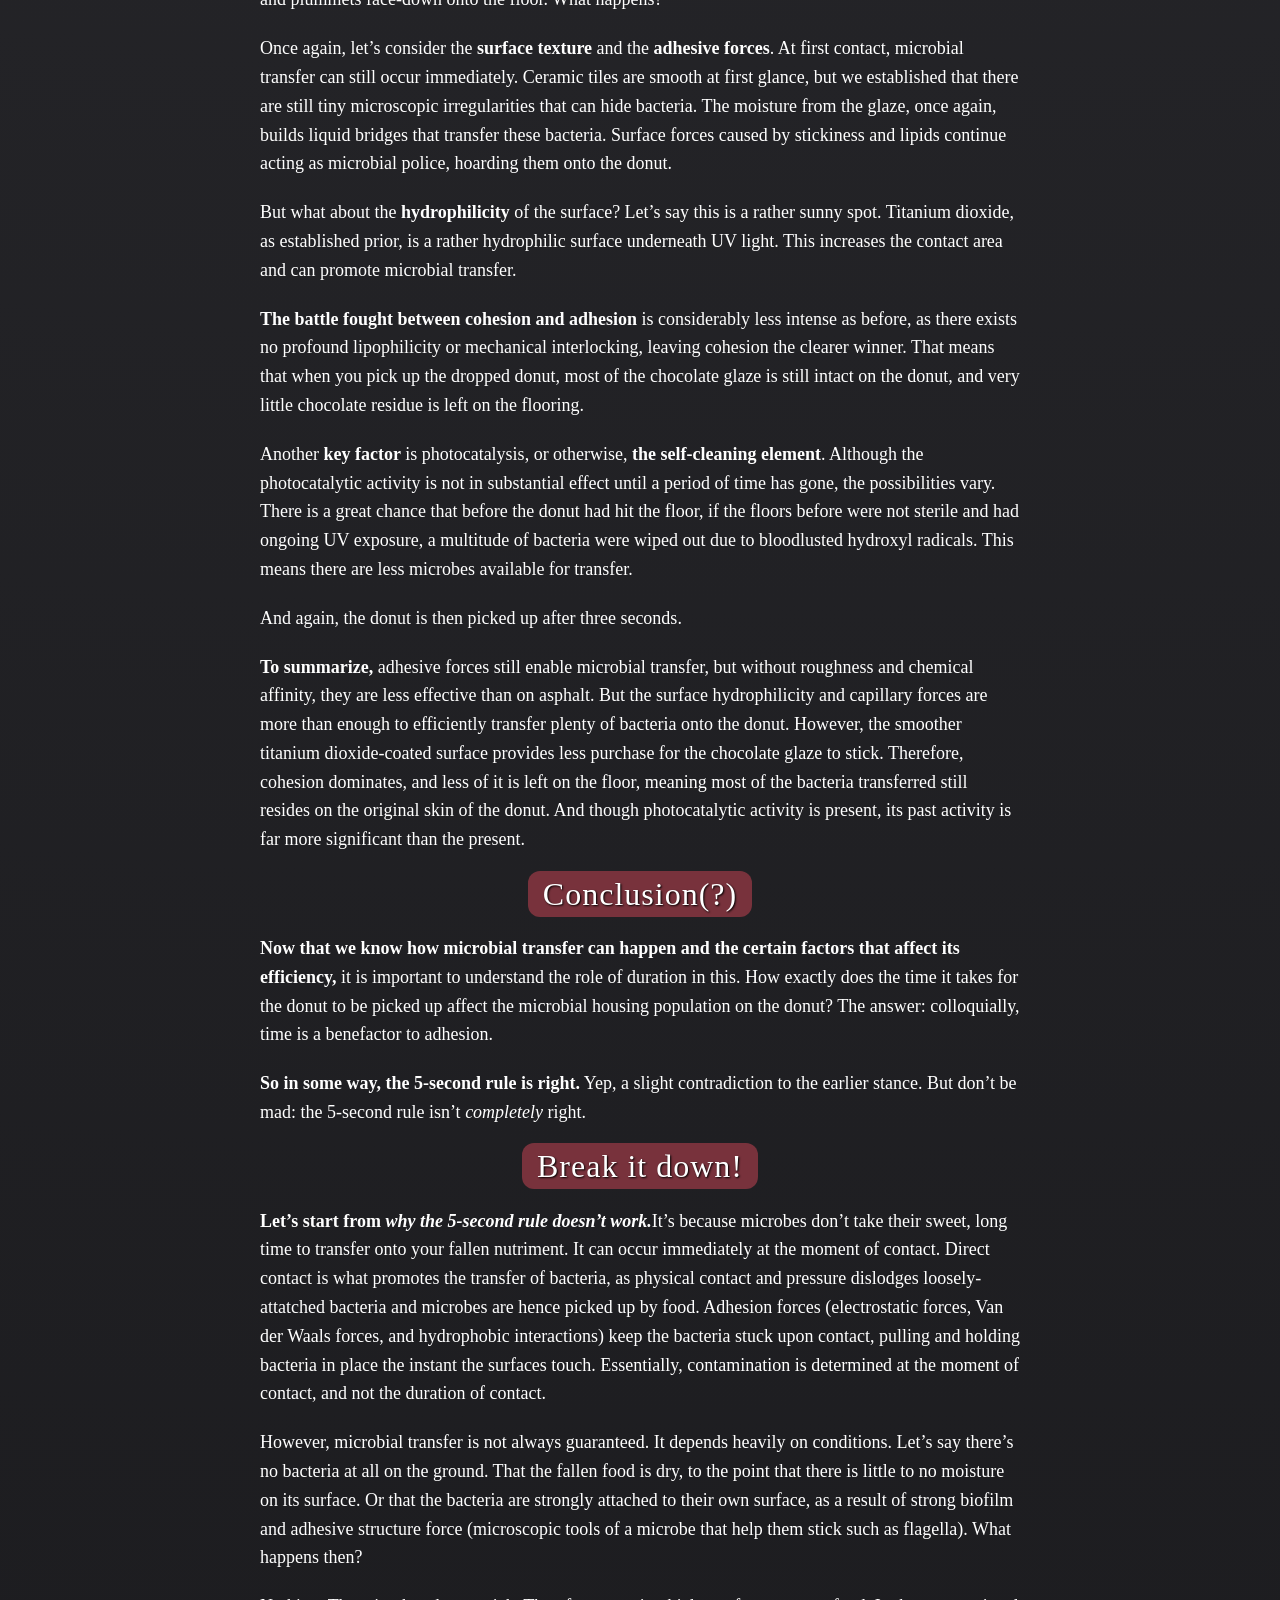
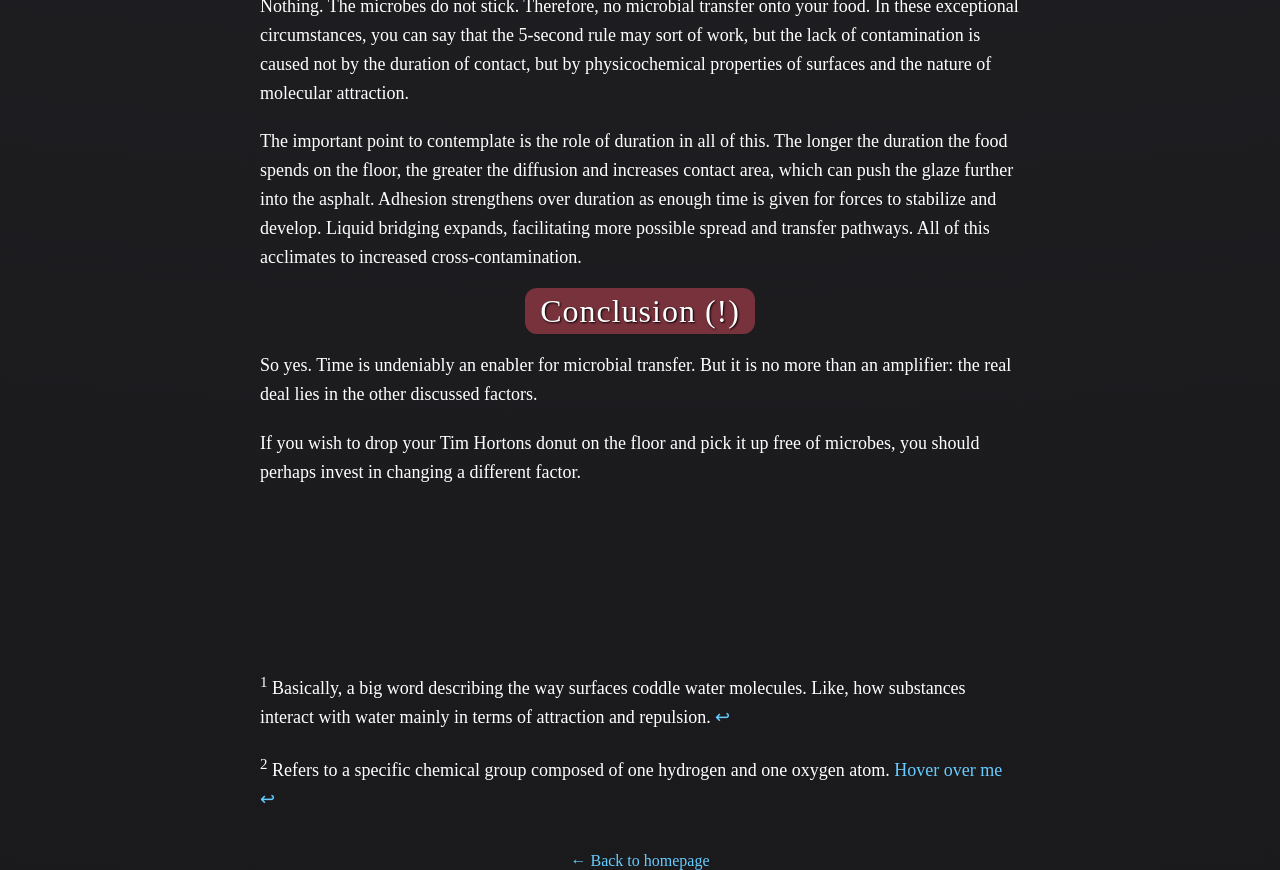
==== commit 34328387: "Update article1.html added extra image + hover text" ====
--- a/article1.html
+++ b/article1.html
@@ -12,7 +12,7 @@
     <h1><span style="font-weight: 400;">Titanium Dioxide Floors?</span></h1>
 <p><span style="font-weight: 400;">(This article assumes that the 5-second rule is built on the premise that bacteria takes time to travel, and therefore picking up fallen food within 5 seconds of its first contact with the floor is safe to eat)</span></p>
 <p><span style="font-weight: 400;">I remember dropping the most delectable, tastiest donut imaginable on the cold floors of Texas streets when I was a kid. I was unbelievably inconsolable &mdash; until I remembered the 5-second rule.&nbsp;</span></p>
-<img src="IMG_1102.jpeg" title="Hover text like xkcd!">
+<img src="IMG_1102.jpeg" title="delusion delusion">
 <p><span style="font-weight: 400;">Granted, Texas streets are a horrible place to drop your food. Who knows what&rsquo;s been on those grounds? Definitely trash and imprints of shoes that have been everywhere. Animal feces, for sure. But in accordance to kid logic, the 5-second rule is invincible and legendary, forever a card to play to chase the microbes away.&nbsp;</span></p>
 <p><span style="font-weight: 400;">Now that I have grown a bit in maturity, I have the competency to recognize that the 5-second rule is a complete myth. That donut I picked up from the streets of Texas some 𝑥 years ago? Yeah. Crawling with microbes. Not smart at all.</span></p>
 <p><span style="font-weight: 400;">However, as I reminisce about childhood stupidity, a question pops into my mind. Some days ago, I stumbled on an article about titanium dioxide flooring. Titanium dioxide flooring is basically a bacteria-reducing floor functioning to repel microbes through photocatalysis processes (which uses light, often UV, to destroy microbes). So my question is, what if I hadn&rsquo;t dropped my donut on the streets of Texas at all? What if I had dropped it on titanium dioxide floors instead? Would the 5-second rule work then?</span></p>
@@ -24,7 +24,8 @@
 <p><span style="font-weight: 400;">In terms of surface textures, a typical Texas sidewalk has a rough surface filled with pores and cracks. This creates &ldquo;gutters&rdquo; on the sidewalk that can collect microbes. Essentially, they are prisons. In fact, these concrete prisons are extremely habitable and supportive of microbial life, as the pores shield microbes from fatal UV radiation, store water (Texas, a high-humidity city, must be a raving place for microbial club members), and the chemical composition of the concrete provide consumable energy for many microbes. So maybe less of a prison, and more of a gilded cage. For most foods, especially those stiff and dry, this means that the possible points of contact for microbial transfer are only at surface asperities, whereas conformable food may deform into the surface, sinking heavily into pores accumulated with microbes.&nbsp;</span></p>
 <p><span style="font-weight: 400;">Titanium dioxide ceramic flooring, in comparison, appears relatively smooth and uniform. However, &ldquo;smooth&rdquo; is only a human-scale description: on a microscopic scale, even the smoothest surfaces are still a landscape of ridges and pores. These mini depressions are where bacteria can accumulate. Of course, compared to Texas sidewalks, the human-scale uniformity of the ceramic flooring means there are less steep slopes and valleys in the surface structure, resulting in less surface area where bacteria can live. The lesser dynamicity of surface topography also exposes bacteria, allowing more direct contact area for dwelling bacteria to transfer.&nbsp;</span></p>
 <p><span style="font-weight: 400;">Next, we consider the hydropathy<a href="#footnote1"><sup>1</sup></a>. of the two surfaces. Texas streets contain asphalt, which is made of hydrocarbons whose weak intermolecular forces cannot form much other than oily (hydrophobic) substances. Dust and minerals gather on the street, which are generally hydrophilic when considering the mineral components of dust. Other organic residues such as food, paper, and oils promote hydropathy chaos, and these factors lead Texas streets to be chemically heterogenous. Therefore, when moisture-heavy foods fall onto the surface, the interactions may vary depending on the surplus substances present at the points of contact. Hydrophilic surfaces spread the water molecules into a thin film, where it promotes vast bacterial transfer. Hydrophobic qualities, on the other hand, cause water to bead, which minimizes contact.</span></p>
-<p><span style="font-weight: 400;">Meanwhile, titanium dioxide itself is considered highly hydrophilic, especially when exposed to UV radiation. The UV light excites electrons, allowing more hydroxyl<a href="#footnote2"><sup>2</sup></a>. groups to form. These hydroxyl groups naturally form hydrogen bonds with water, therefore strongly attracting water molecules. However, when dust settles on the titanium dioxide flooring, it messes up the overall hydrophilicity of the surface, thereby erasing the predictability of the interactions. Think about pure chicken soup: superlative in its uniformity, with no chicken chunks or vegetable specks. And then you throw in a sprinkling of herbs. You have just successfully introduced heterogeneity: if a water droplet lands in the soup, no longer is the interaction between it and the soup the only surface considered, but the herbs will be taken into account as well. However, even if we take into account natural dust particles (which are mostly hydrophobic), the hydrophilic quality of the surface largely outshines.</span></p>
+<img src="BacterialTransfer.jpeg" title="hydropathy?">
+  <p><span style="font-weight: 400;">Meanwhile, titanium dioxide itself is considered highly hydrophilic, especially when exposed to UV radiation. The UV light excites electrons, allowing more hydroxyl<a href="#footnote2"><sup>2</sup></a>. groups to form. These hydroxyl groups naturally form hydrogen bonds with water, therefore strongly attracting water molecules. However, when dust settles on the titanium dioxide flooring, it messes up the overall hydrophilicity of the surface, thereby erasing the predictability of the interactions. Think about pure chicken soup: superlative in its uniformity, with no chicken chunks or vegetable specks. And then you throw in a sprinkling of herbs. You have just successfully introduced heterogeneity: if a water droplet lands in the soup, no longer is the interaction between it and the soup the only surface considered, but the herbs will be taken into account as well. However, even if we take into account natural dust particles (which are mostly hydrophobic), the hydrophilic quality of the surface largely outshines.</span></p>
 <p><span style="font-weight: 400;">Finally, let's consider the chemical activity of each surface. The asphalt Texas streets are governed by bitumen⁴ and oxidative aging. Asphalt is an oil-based substance, making it naturally hydrophobic. However, it is also naturally lipophilic, meaning it attracts lipids such as fat. Oxidative cracking of the street also creates mini canyons that trap microbes. The contact force of competent food can create pressure that squeezes loosely-attached microbes out.&nbsp;</span></p>
 <p><span style="font-weight: 400;">Titanium-dioxide tiles, on the other hand, have photocatalytic oxidation. When exposed to UV light, energy is absorbed. This intense energy kicks out electrons from their configurations, leaving holes that react with surrounding moisture and oxygen to create aggressive hydroxyl radicals. These tiny murderous radicals then attack any landing microbes, probing microbial violence and destroying the bacterial pests.&nbsp;</span></p>
 <p>Knowing these, let&rsquo;s describe what might happen if a donut were to drop on these two types of surfaces.&nbsp;</p>
@@ -91,7 +92,7 @@
 
 <a href="#" class="tooltip">
   Hover over me
-  <img src="your-image.jpg" alt="preview">
+  <img src="hydroxyl.png" alt="preview">
 </a>
 
 </body>
